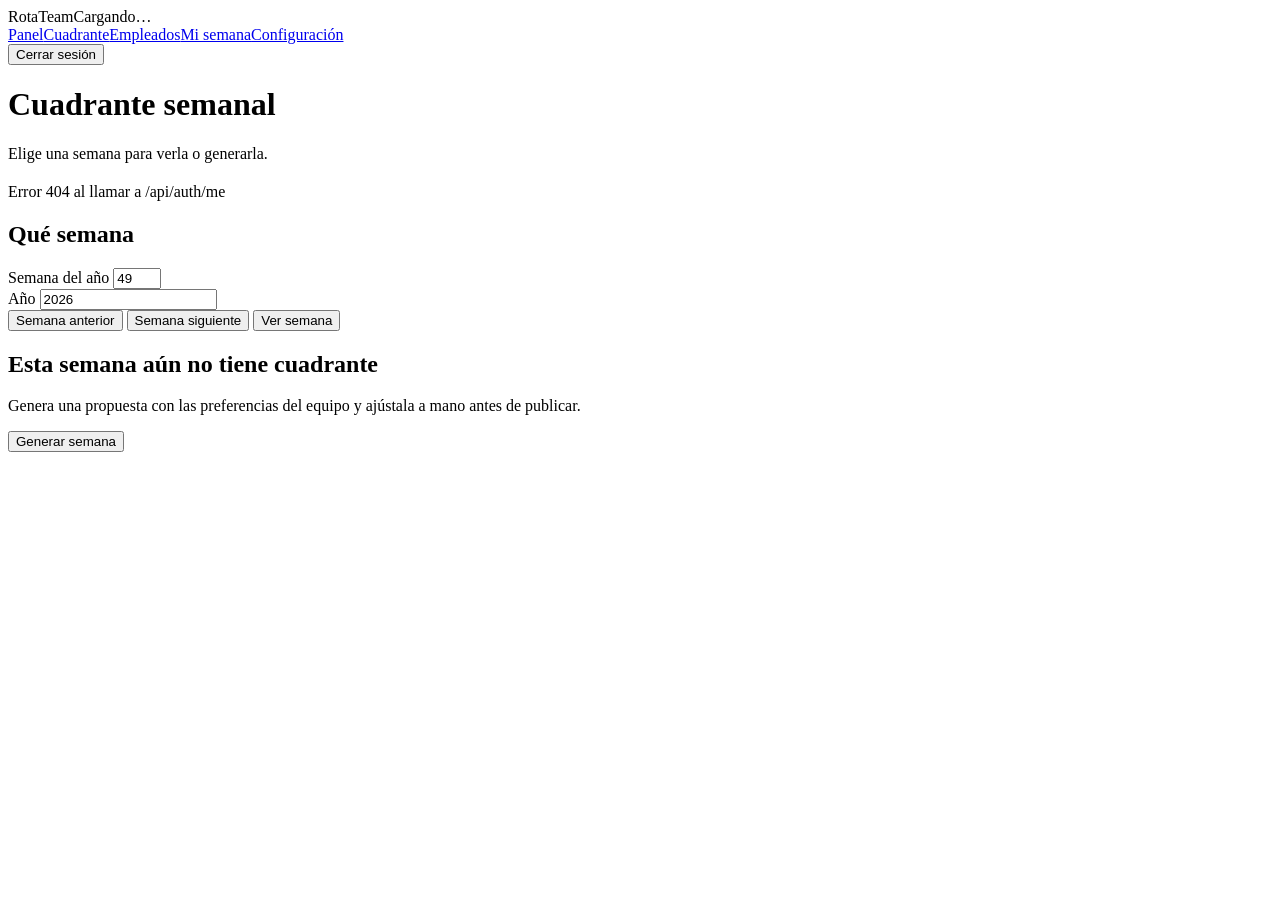
==== src/main/resources/static/index.html @ 95009848 "refactor(ui): rebuild the rota on the design system and drop the old sheets Last screen to migrate, " ====
<!DOCTYPE html>
<html lang="es">
<head>
    <meta charset="UTF-8">
    <meta name="viewport" content="width=device-width, initial-scale=1.0">
    <title>RotaTeam · Cuadrante</title>
    <link rel="preconnect" href="https://fonts.googleapis.com">
    <link rel="preconnect" href="https://fonts.gstatic.com" crossorigin>
    <link href="https://fonts.googleapis.com/css2?family=Inter:wght@300;400;500;600&display=swap" rel="stylesheet">
    <link rel="stylesheet" href="/css/design-system.css">
</head>
<body>
    <div class="topbar" id="shell-topbar"></div>

    <main class="page stack-6">
        <div class="row-between">
            <div class="stack-2">
                <h1>Cuadrante semanal</h1>
                <p class="text-lead" id="board-sub">Elige una semana para verla o generarla.</p>
            </div>
            <div class="row-actions no-print">
                <button type="button" class="btn btn--secondary" id="print-button" hidden>Imprimir</button>
                <button type="button" class="btn btn--primary" id="publish-button" hidden>Publicar</button>
            </div>
        </div>

        <!-- Cabecera que solo sale en el papel: en pantalla ya está en el h1 y en la barra. -->
        <div class="print-only stack-2">
            <h2 id="print-title"></h2>
            <p class="text-secondary" id="print-subtitle"></p>
        </div>

        <p id="status-message" class="notice" role="status" hidden></p>

        <section class="surface stack-4 no-print">
            <div class="row-between">
                <h2>Qué semana</h2>
                <span class="pill pill--off" id="status-badge" hidden>
                    <span class="mark mark--ring" id="status-mark"></span>
                    <span id="status-txt">Sin generar</span>
                </span>
            </div>

            <form id="week-form">
                <div class="field">
                    <label class="label" for="iso-week-input">Semana del año</label>
                    <input class="input" type="number" id="iso-week-input" min="1" max="53" required>
                </div>
                <div class="field">
                    <label class="label" for="iso-year-input">Año</label>
                    <input class="input" type="number" id="iso-year-input" min="2000" required>
                </div>
                <div class="row-actions" style="margin-top:var(--s-5)">
                    <button type="button" class="btn btn--secondary btn--sm" id="wk-prev">Semana anterior</button>
                    <button type="button" class="btn btn--secondary btn--sm" id="wk-next">Semana siguiente</button>
                    <button type="submit" class="btn btn--secondary btn--sm">Ver semana</button>
                </div>
            </form>
        </section>

        <!-- Los huecos sin cubrir van arriba del cuadrante, nunca escondidos en una fila. -->
        <section class="stack-3" id="coverage-section" hidden>
            <h2>Huecos sin cubrir</h2>
            <div class="stack-3" id="coverage-list"></div>
        </section>

        <div id="board-body" hidden>
            <section class="surface stack-4">
                <h2 class="sr-only">Turnos de la semana</h2>
                <div class="rota-wrap">
                    <table class="rota" id="schedule-table">
                        <thead><tr id="schedule-head-row"></tr></thead>
                        <tbody id="schedule-body"></tbody>
                    </table>
                </div>
                <p class="text-caption no-print" id="grid-hint">Pulsa una celda para cambiar el turno de esa persona ese día.</p>
            </section>

            <section class="surface stack-4 no-print" id="equity-section" style="margin-top:var(--s-6)" hidden>
                <div class="stack-2">
                    <h2>Reparto de turnos malos</h2>
                    <p class="text-secondary">Noches de viernes y sábado, domingos y festivos, contando también las tres semanas anteriores.</p>
                </div>
                <table class="table">
                    <thead>
                        <tr>
                            <th scope="col">Persona</th>
                            <th scope="col" class="right">Turnos malos esta semana</th>
                        </tr>
                    </thead>
                    <tbody id="equity-list"></tbody>
                </table>
            </section>
        </div>

        <section class="surface no-print" id="empty-state">
            <div class="empty">
                <h2>Esta semana aún no tiene cuadrante</h2>
                <p>Genera una propuesta con las preferencias del equipo y ajústala a mano antes de publicar.</p>
                <button type="button" class="btn btn--primary" id="empty-generate-button">Generar semana</button>
            </div>
        </section>
    </main>

    <script src="js/notice.js"></script>
    <script src="js/modal.js"></script>
    <script src="js/shell.js"></script>
    <script src="js/schedule.js"></script>
</body>
</html>
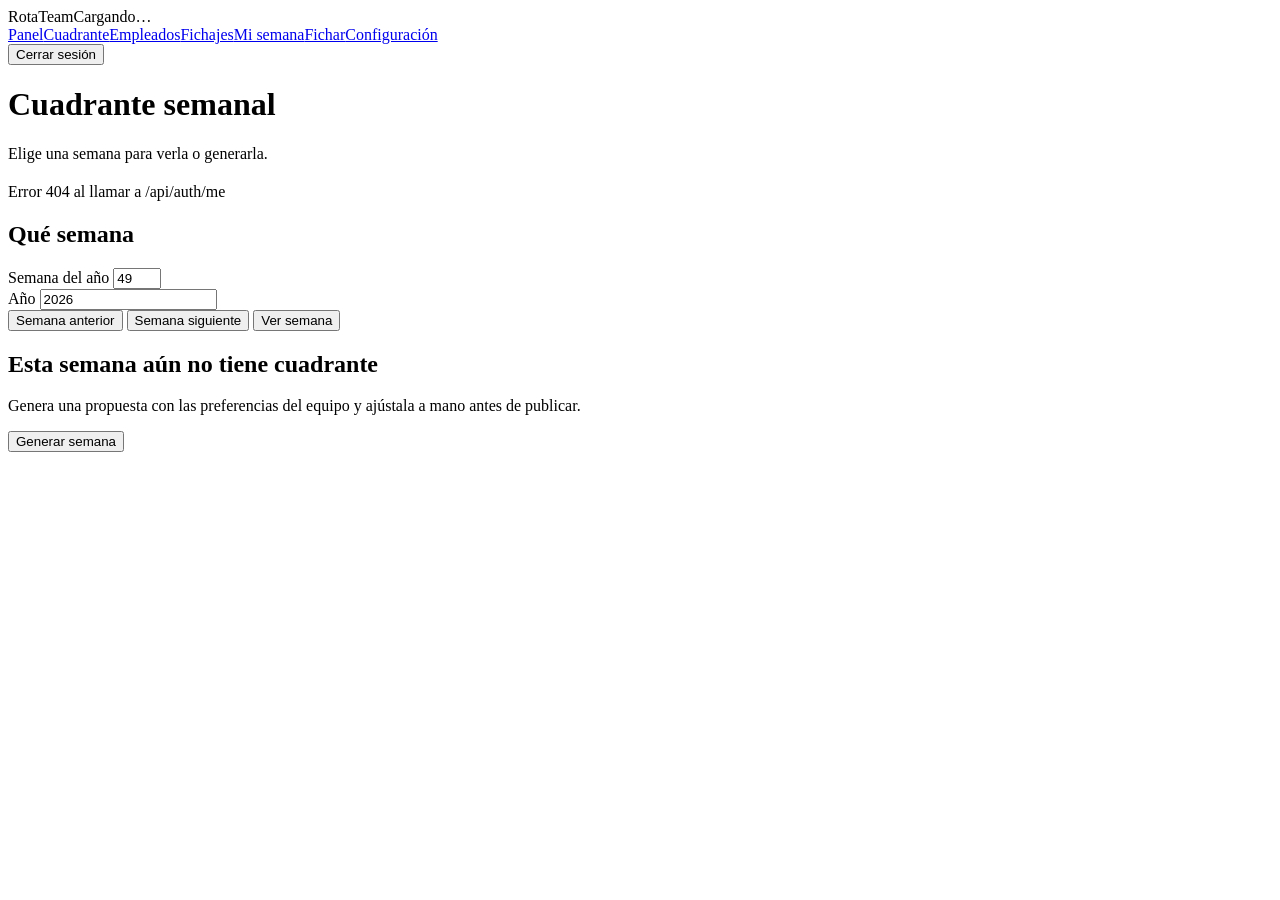
==== commit b6463b42: "feat(schedule): add the last-minute changes button on a published rota Publishing still locks editin" ====
--- a/src/main/resources/static/index.html
+++ b/src/main/resources/static/index.html
@@ -20,6 +20,7 @@
             </div>
             <div class="row-actions no-print">
                 <button type="button" class="btn btn--secondary" id="print-button" hidden>Imprimir</button>
+                <button type="button" class="btn btn--secondary" id="lastminute-button" hidden>Cambios de última hora</button>
                 <button type="button" class="btn btn--primary" id="publish-button" hidden>Publicar</button>
             </div>
         </div>
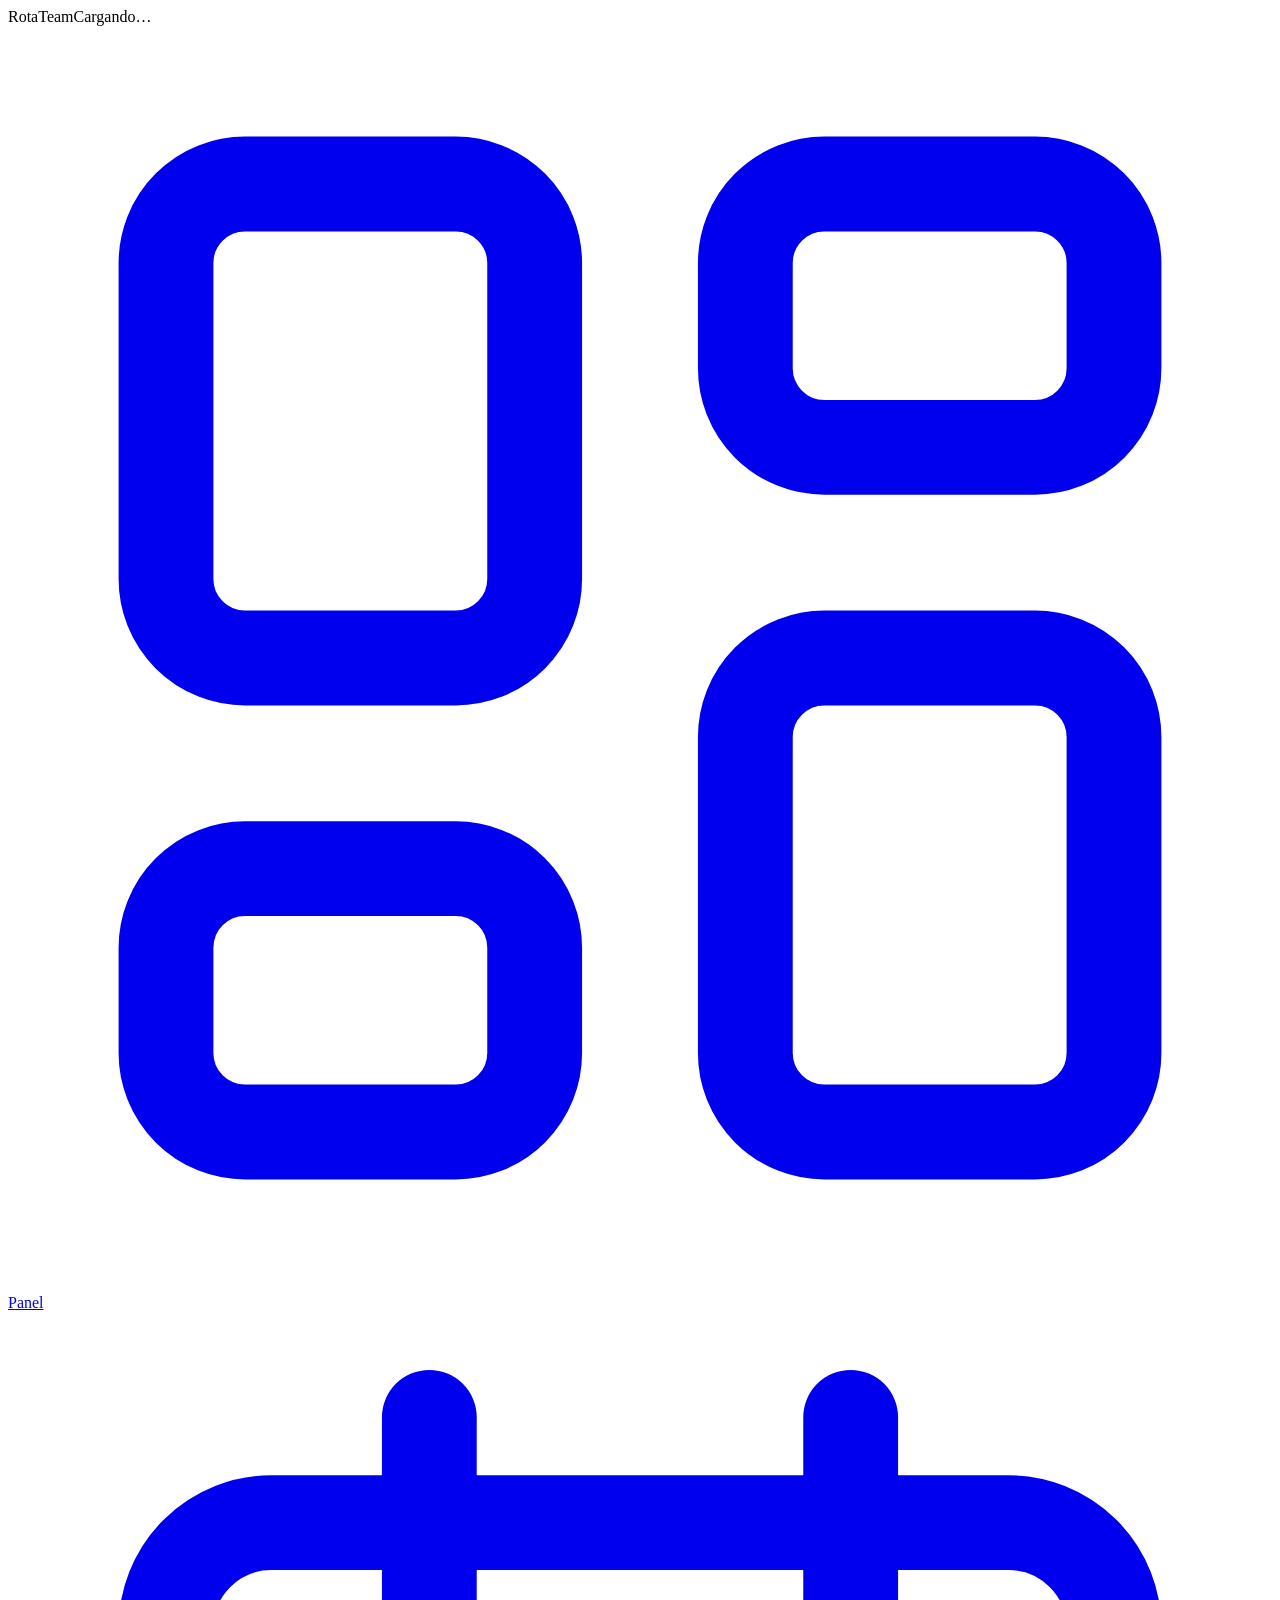
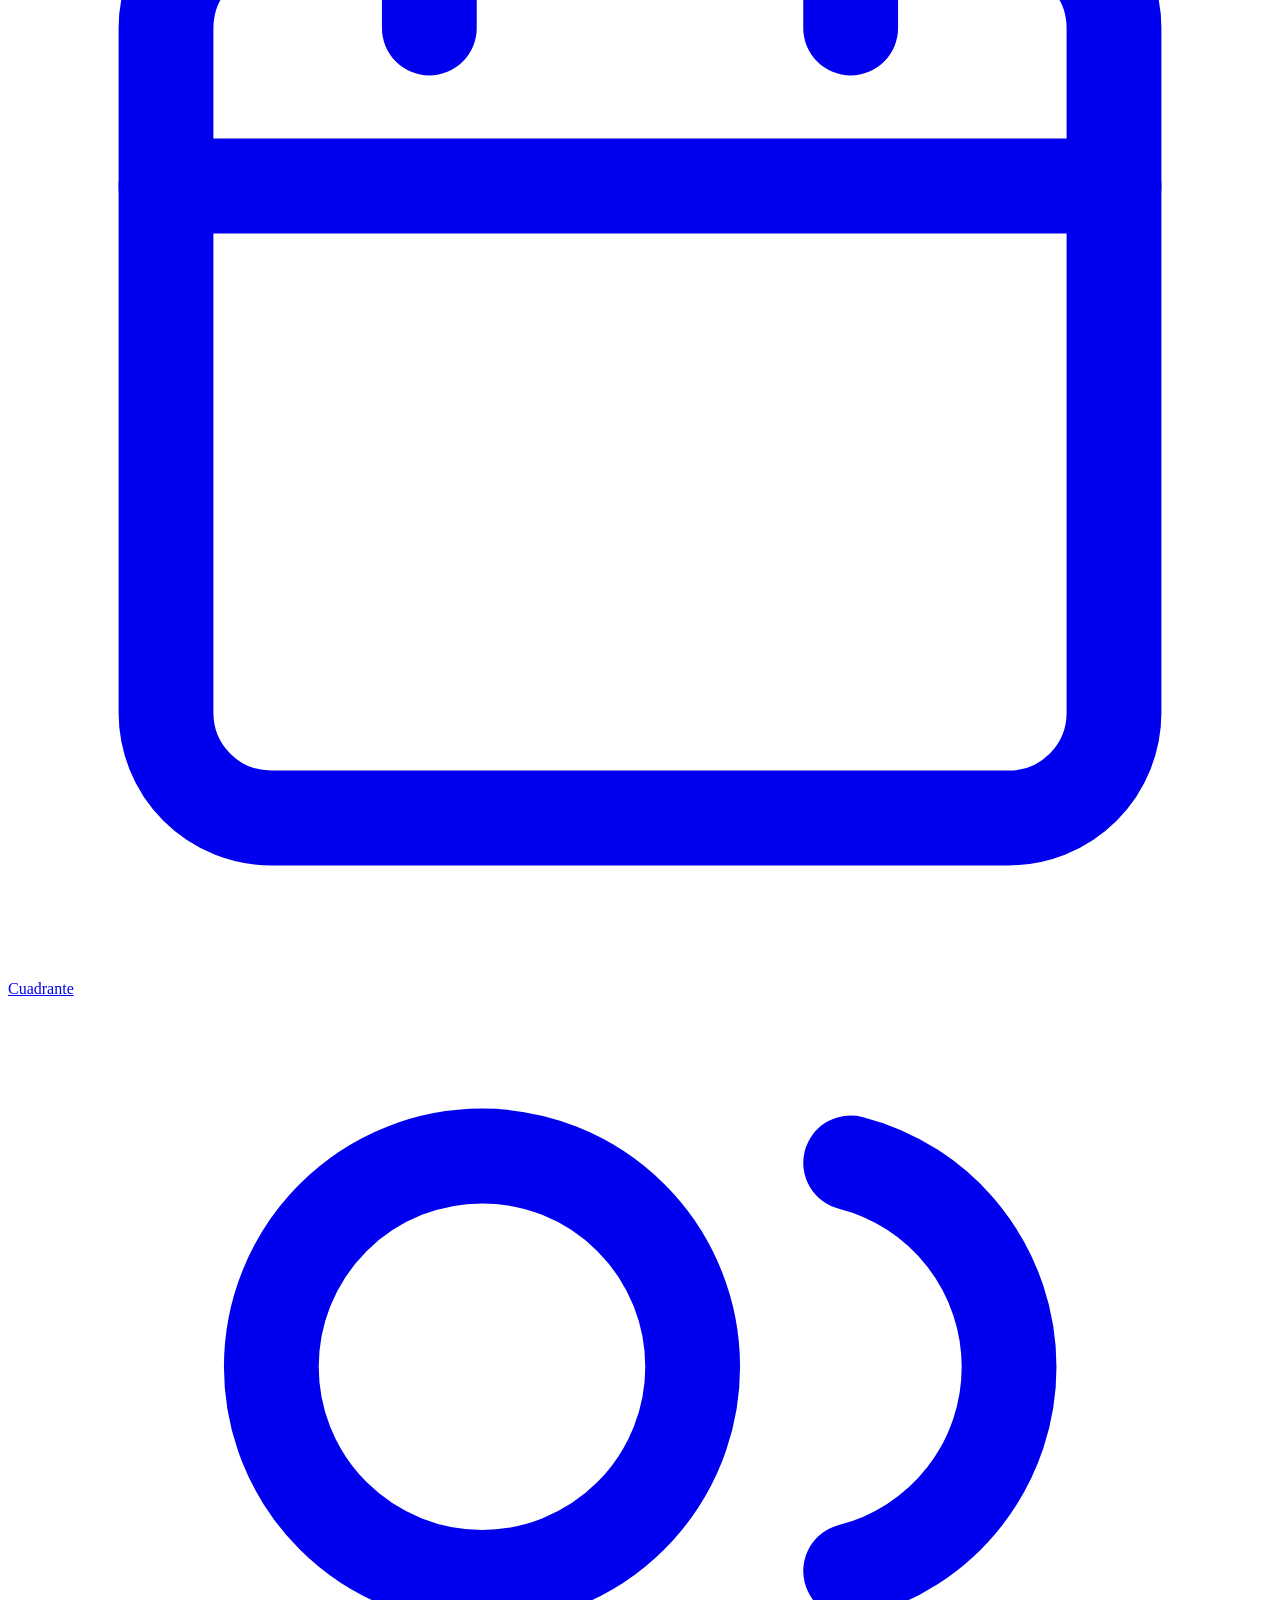
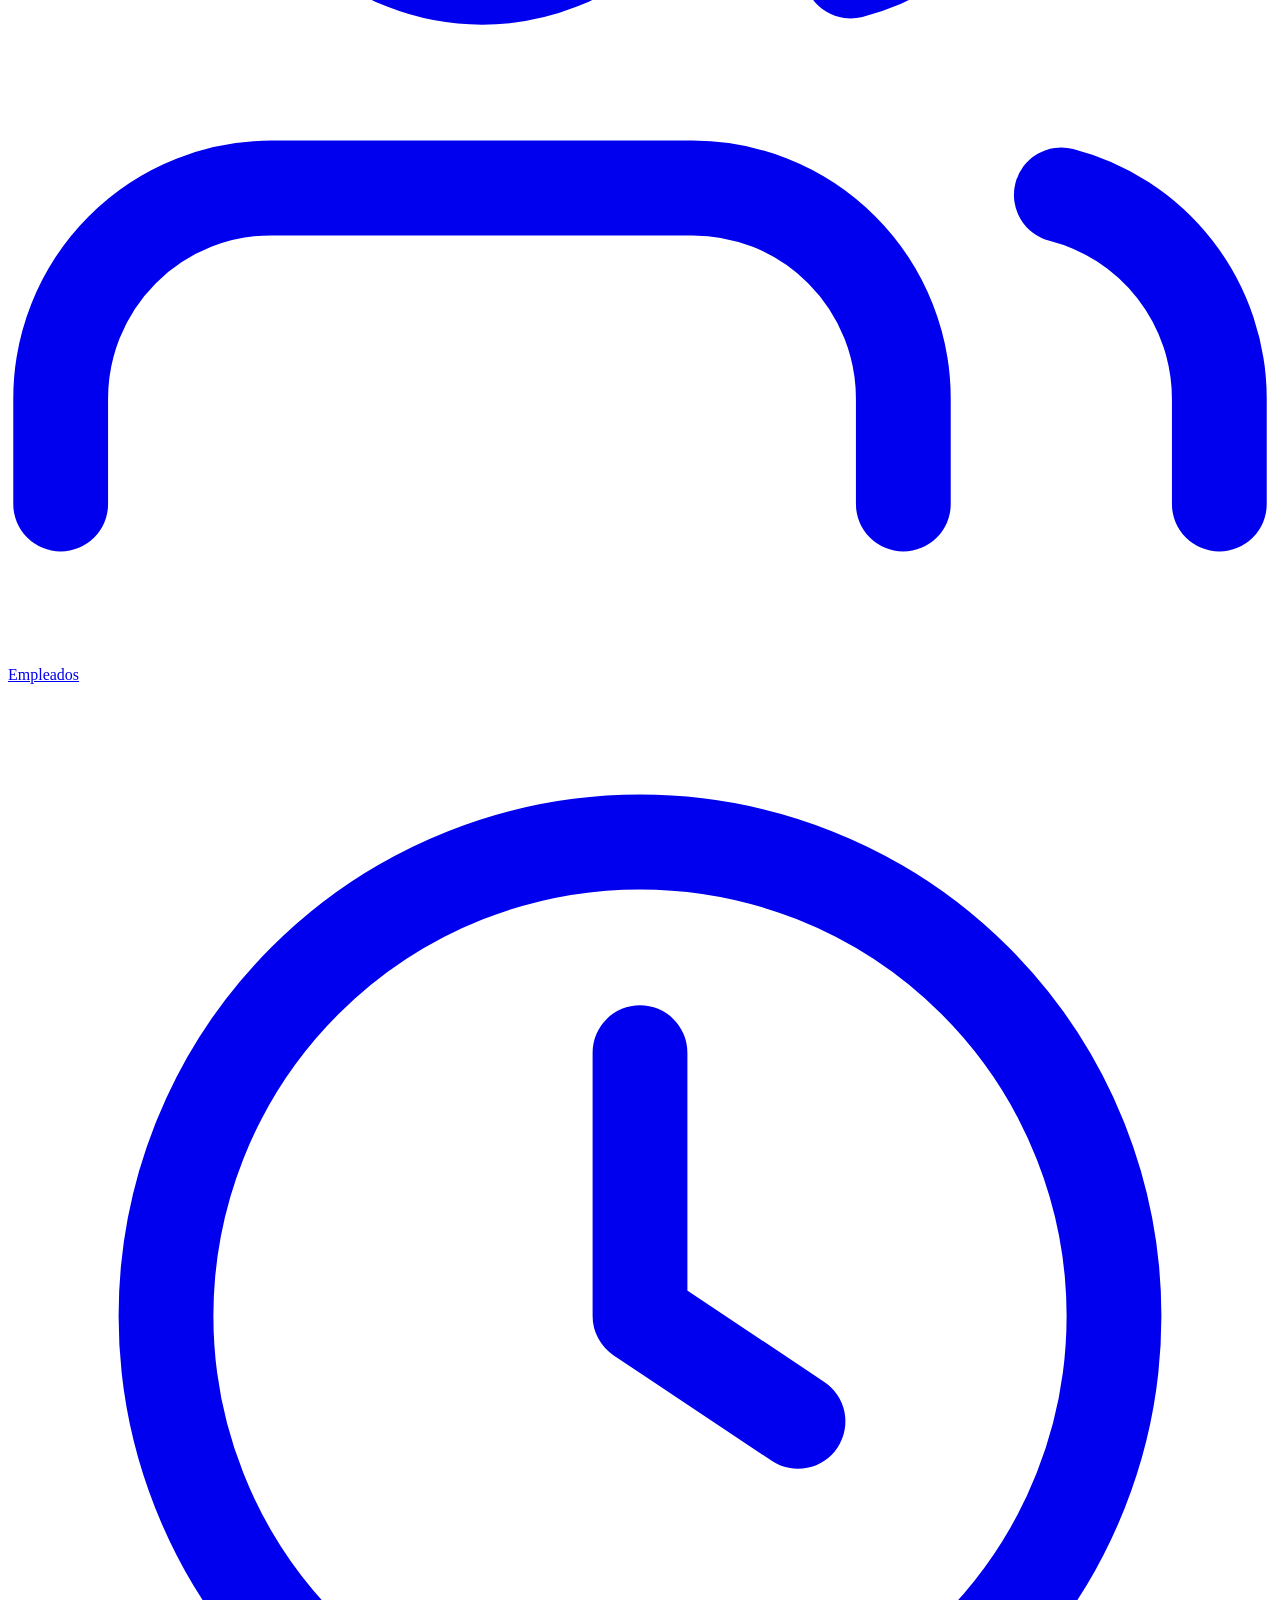
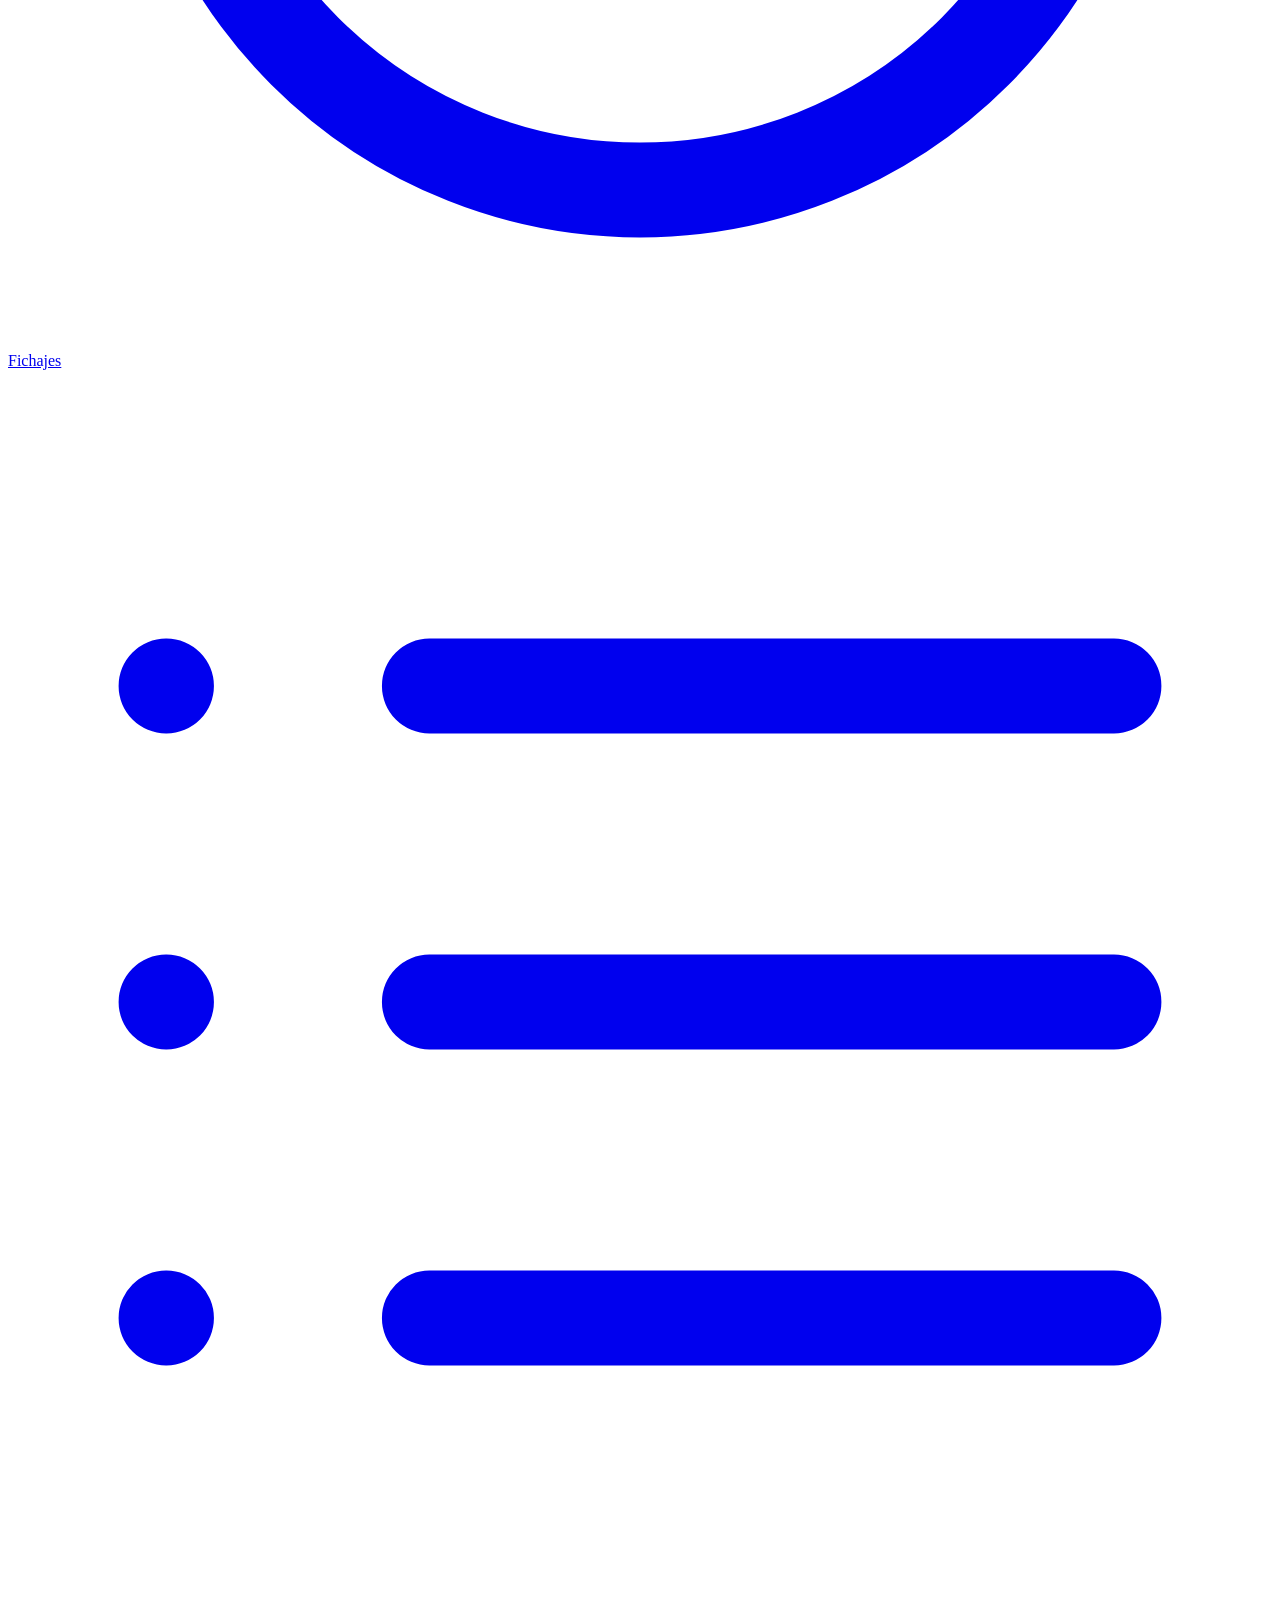
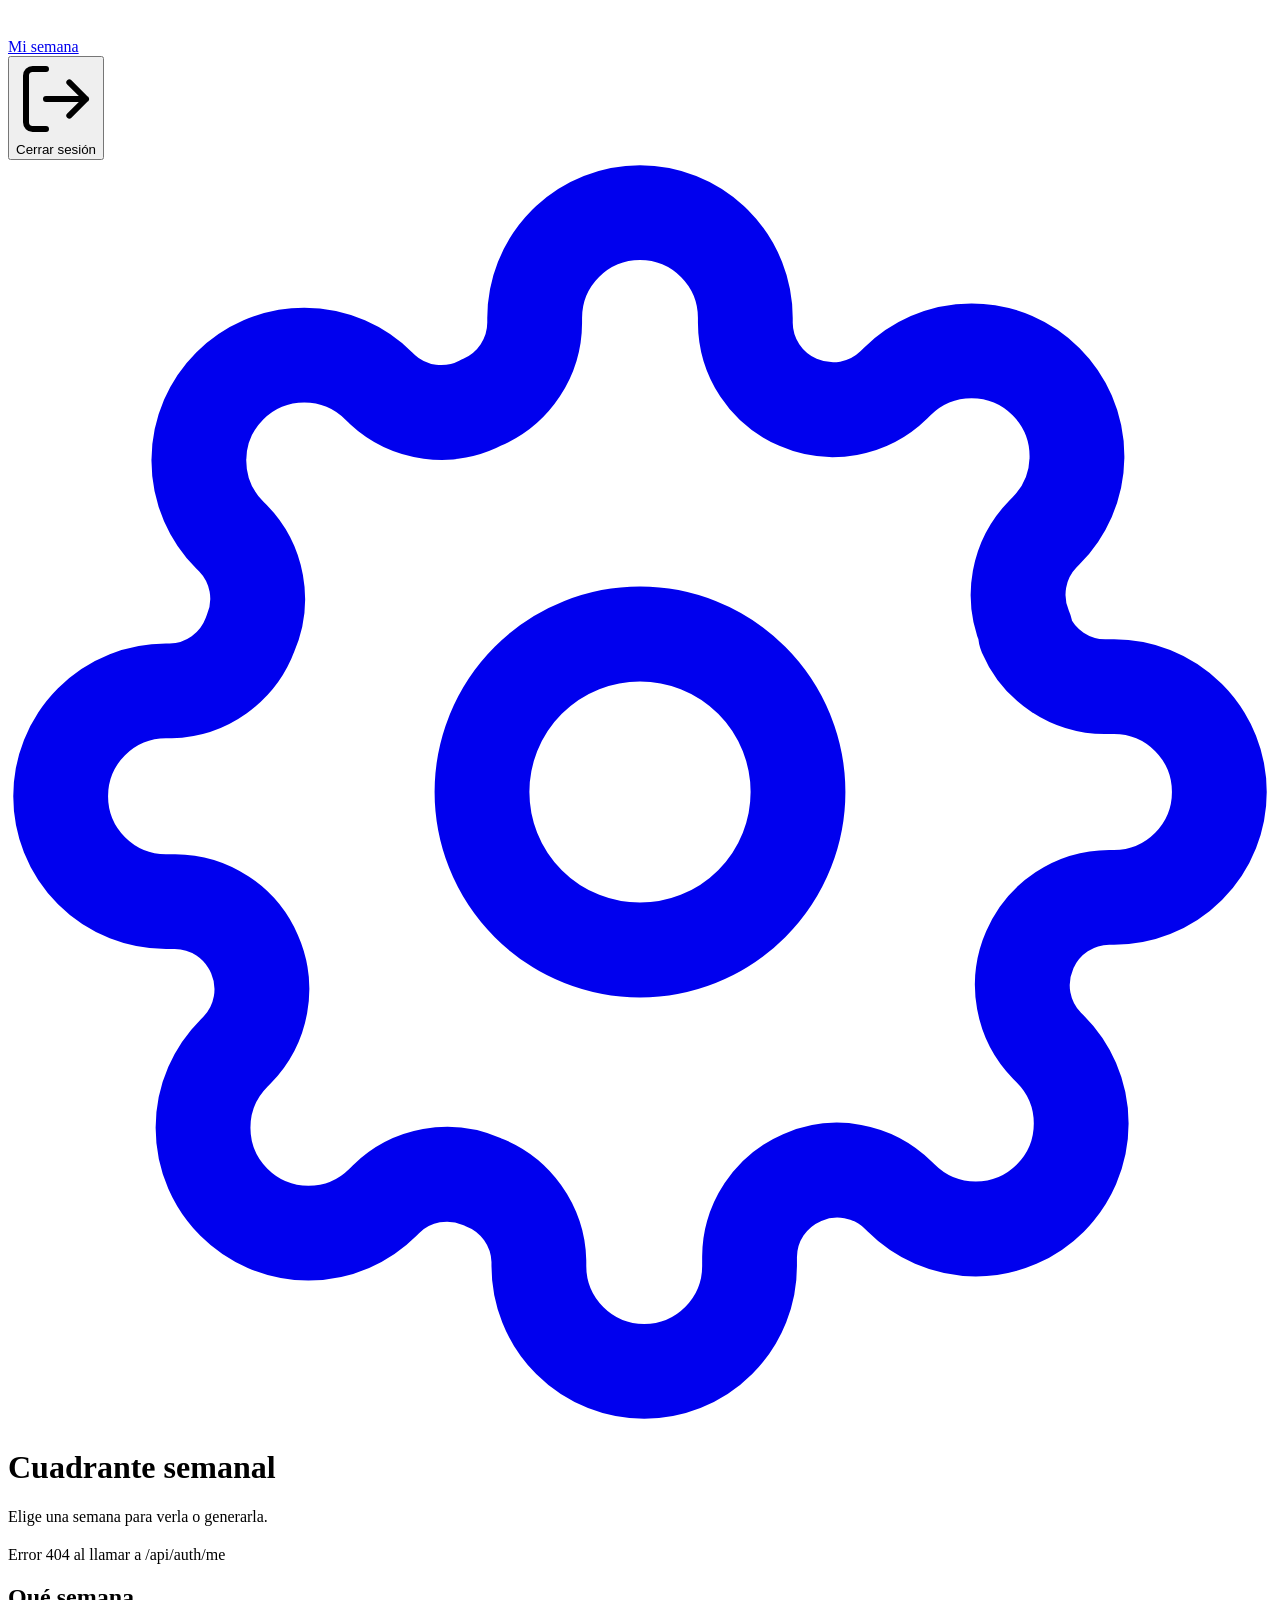
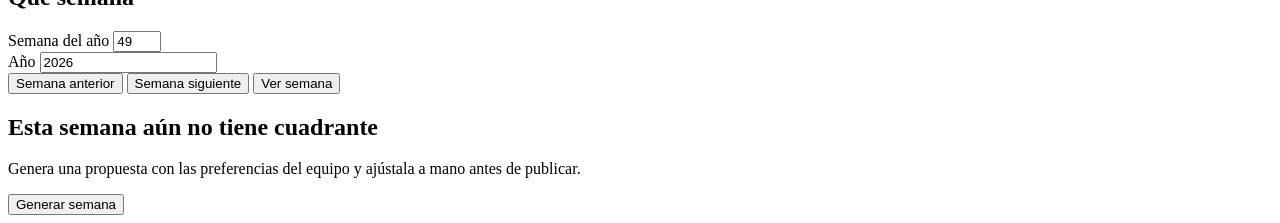
==== commit 872e1a10: "refactor(ui): move navigation to a sidebar and merge the two timeclock screens The bar goes back dow" ====
--- a/src/main/resources/static/index.html
+++ b/src/main/resources/static/index.html
@@ -10,7 +10,7 @@
     <link rel="stylesheet" href="/css/design-system.css">
 </head>
 <body>
-    <div class="topbar" id="shell-topbar"></div>
+    <div class="sidebar" id="shell-nav"></div>
 
     <main class="page stack-6">
         <div class="row-between">
@@ -20,6 +20,8 @@
             </div>
             <div class="row-actions no-print">
                 <button type="button" class="btn btn--secondary" id="print-button" hidden>Imprimir</button>
+                <button type="button" class="btn btn--secondary" id="notify-button" hidden>Avisar al equipo</button>
+                <button type="button" class="btn btn--secondary" id="whatsapp-button" hidden>Compartir en WhatsApp</button>
                 <button type="button" class="btn btn--secondary" id="lastminute-button" hidden>Cambios de última hora</button>
                 <button type="button" class="btn btn--primary" id="publish-button" hidden>Publicar</button>
             </div>
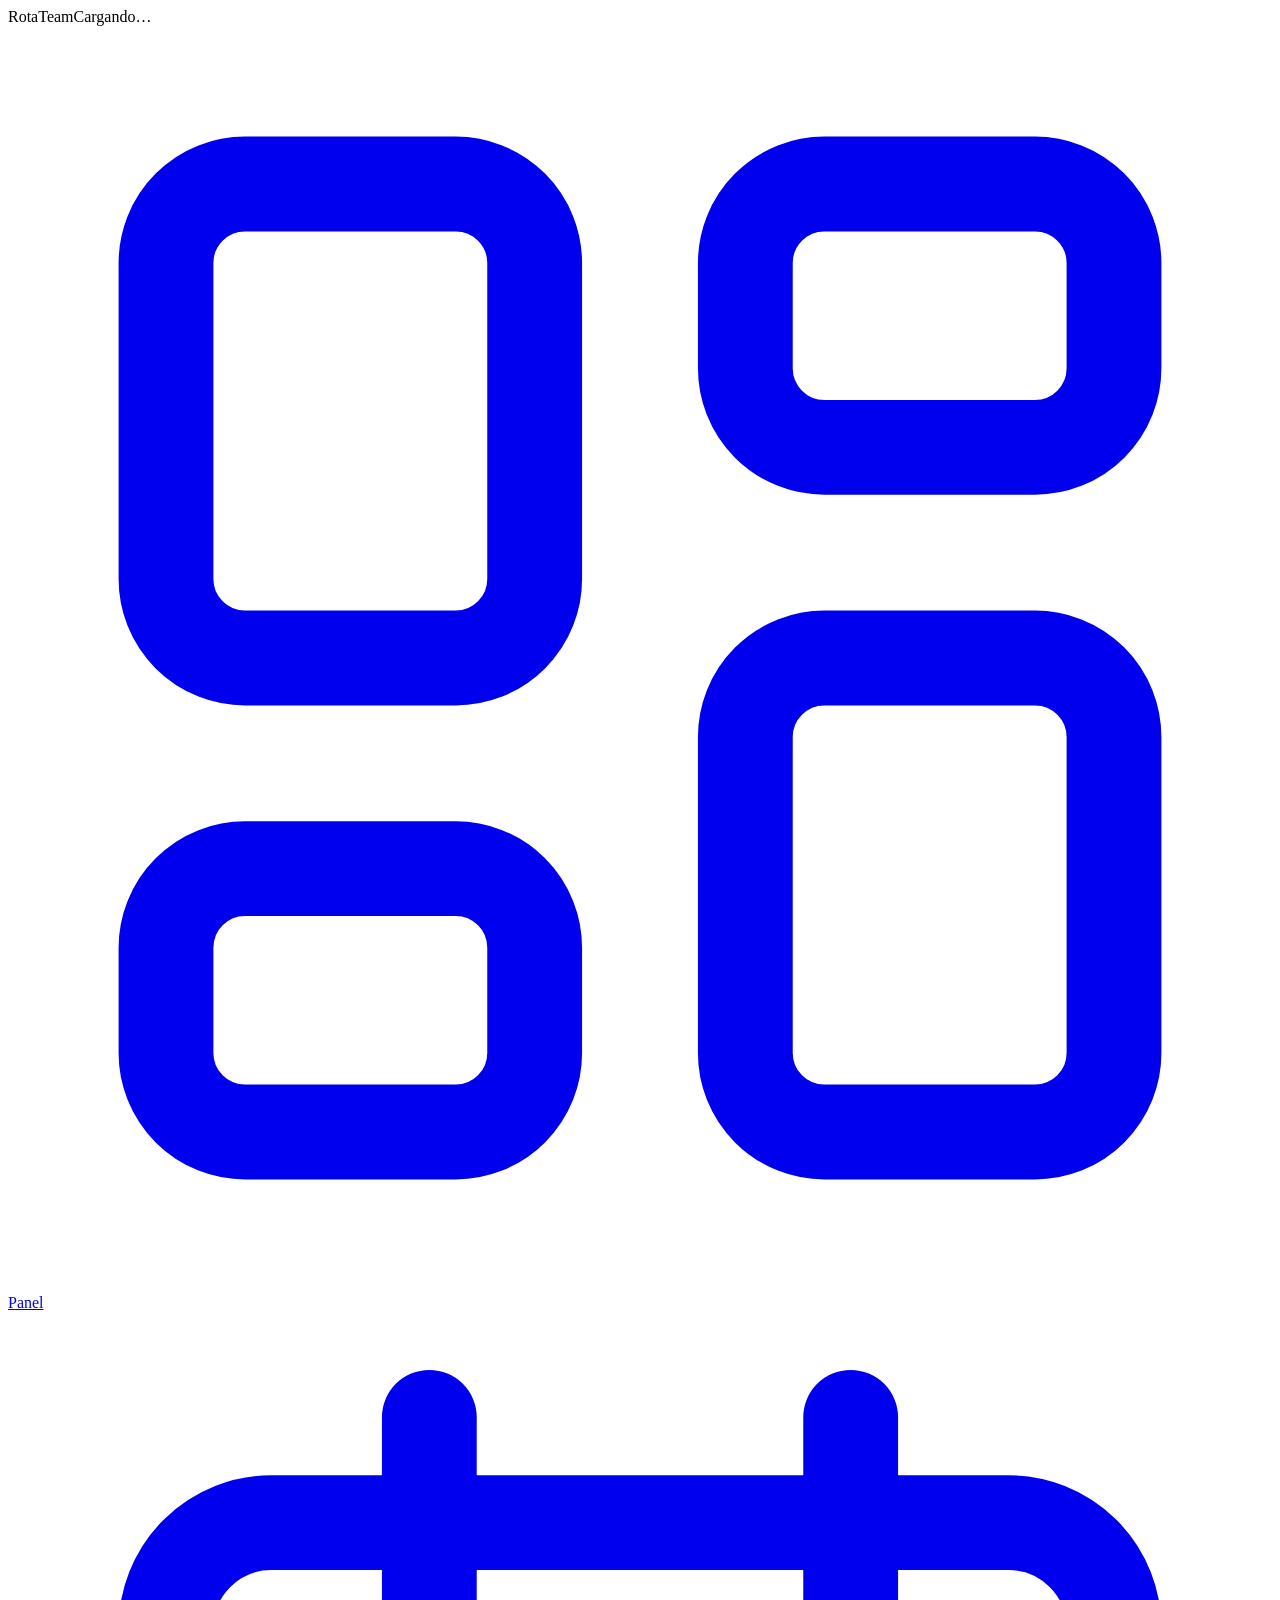
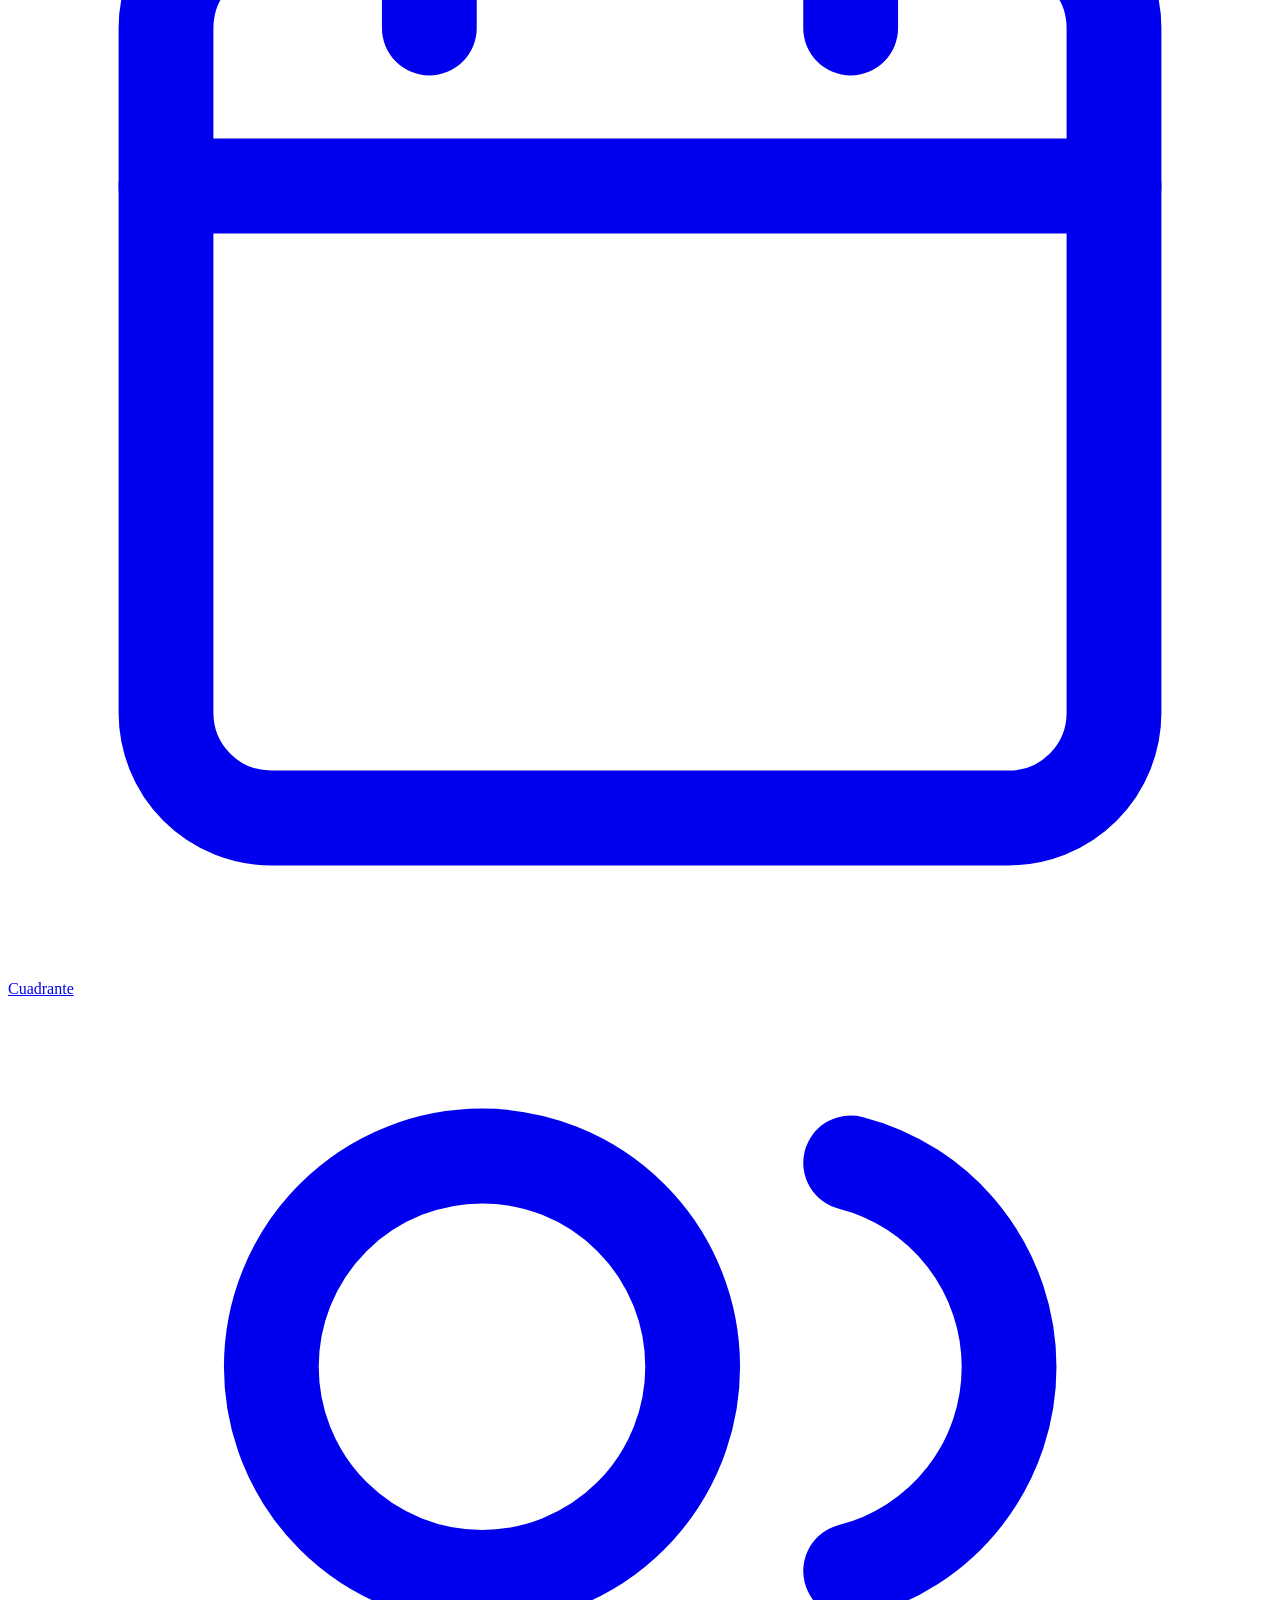
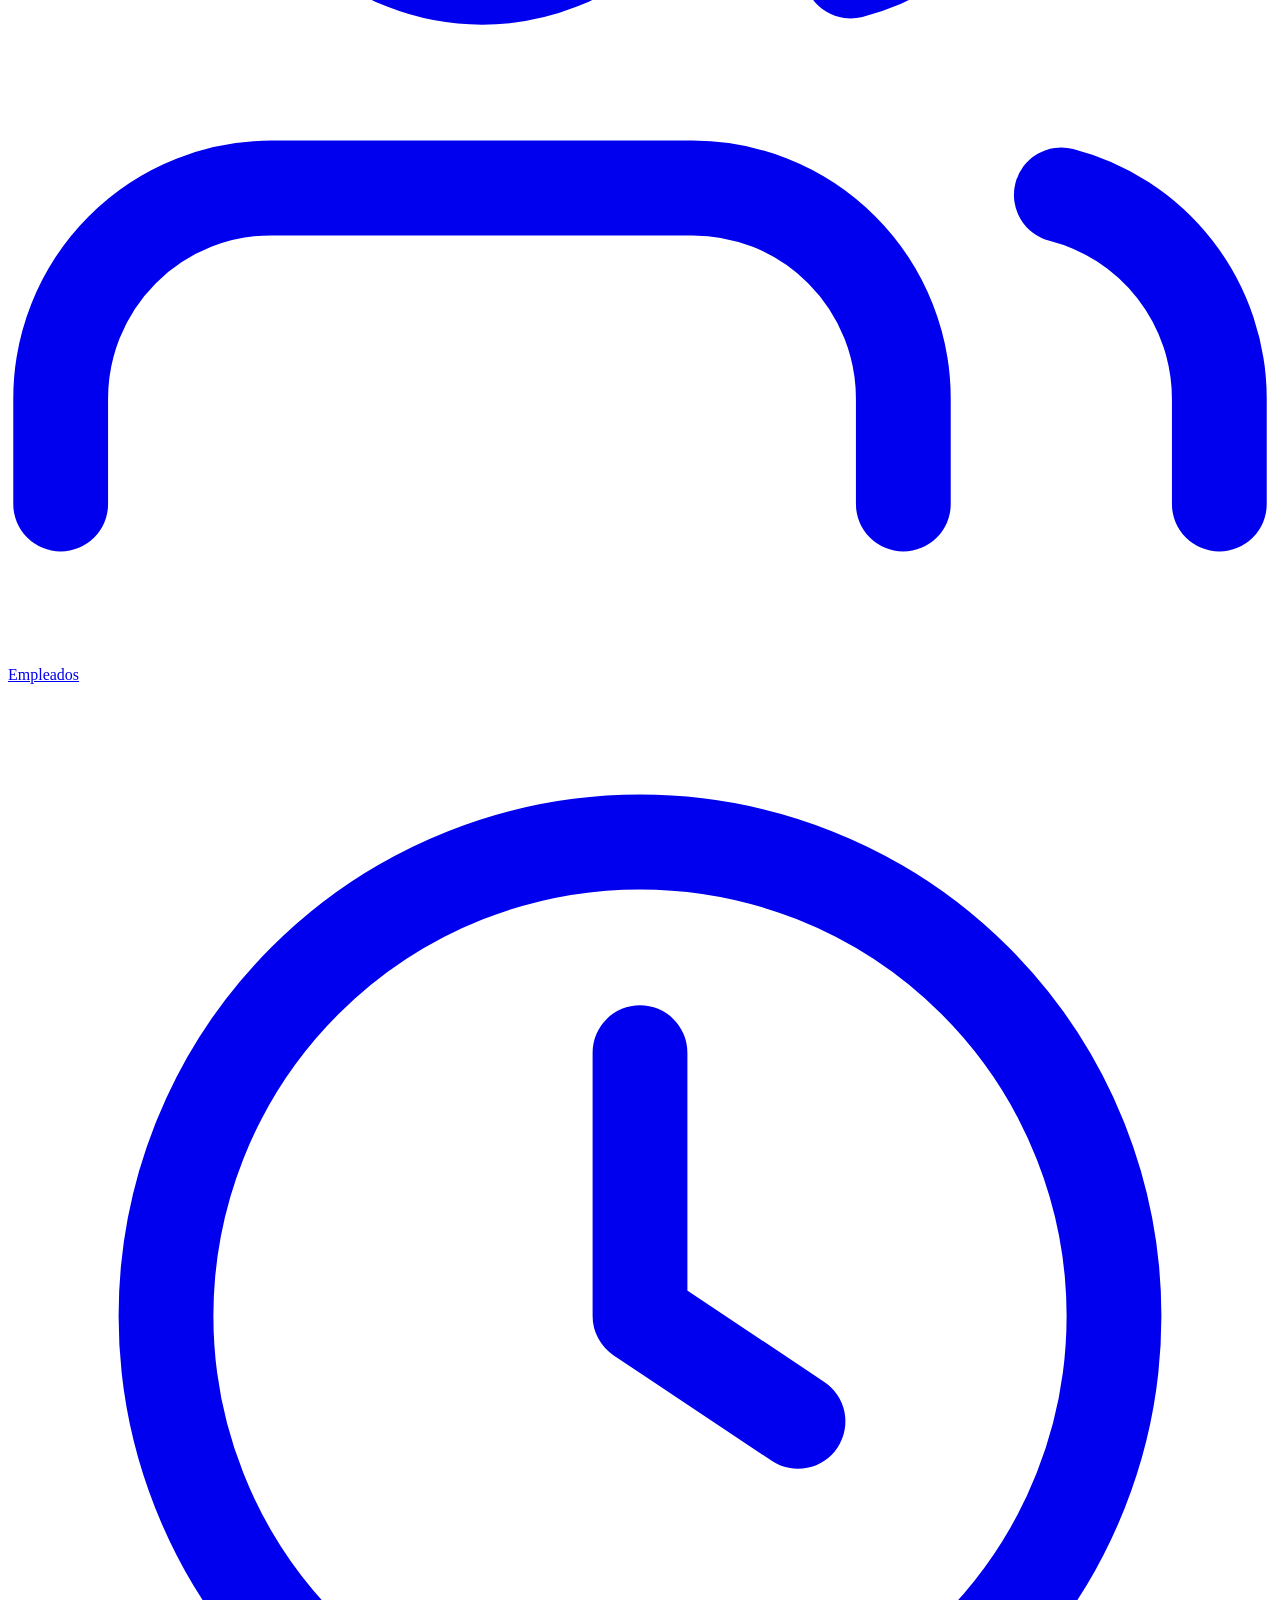
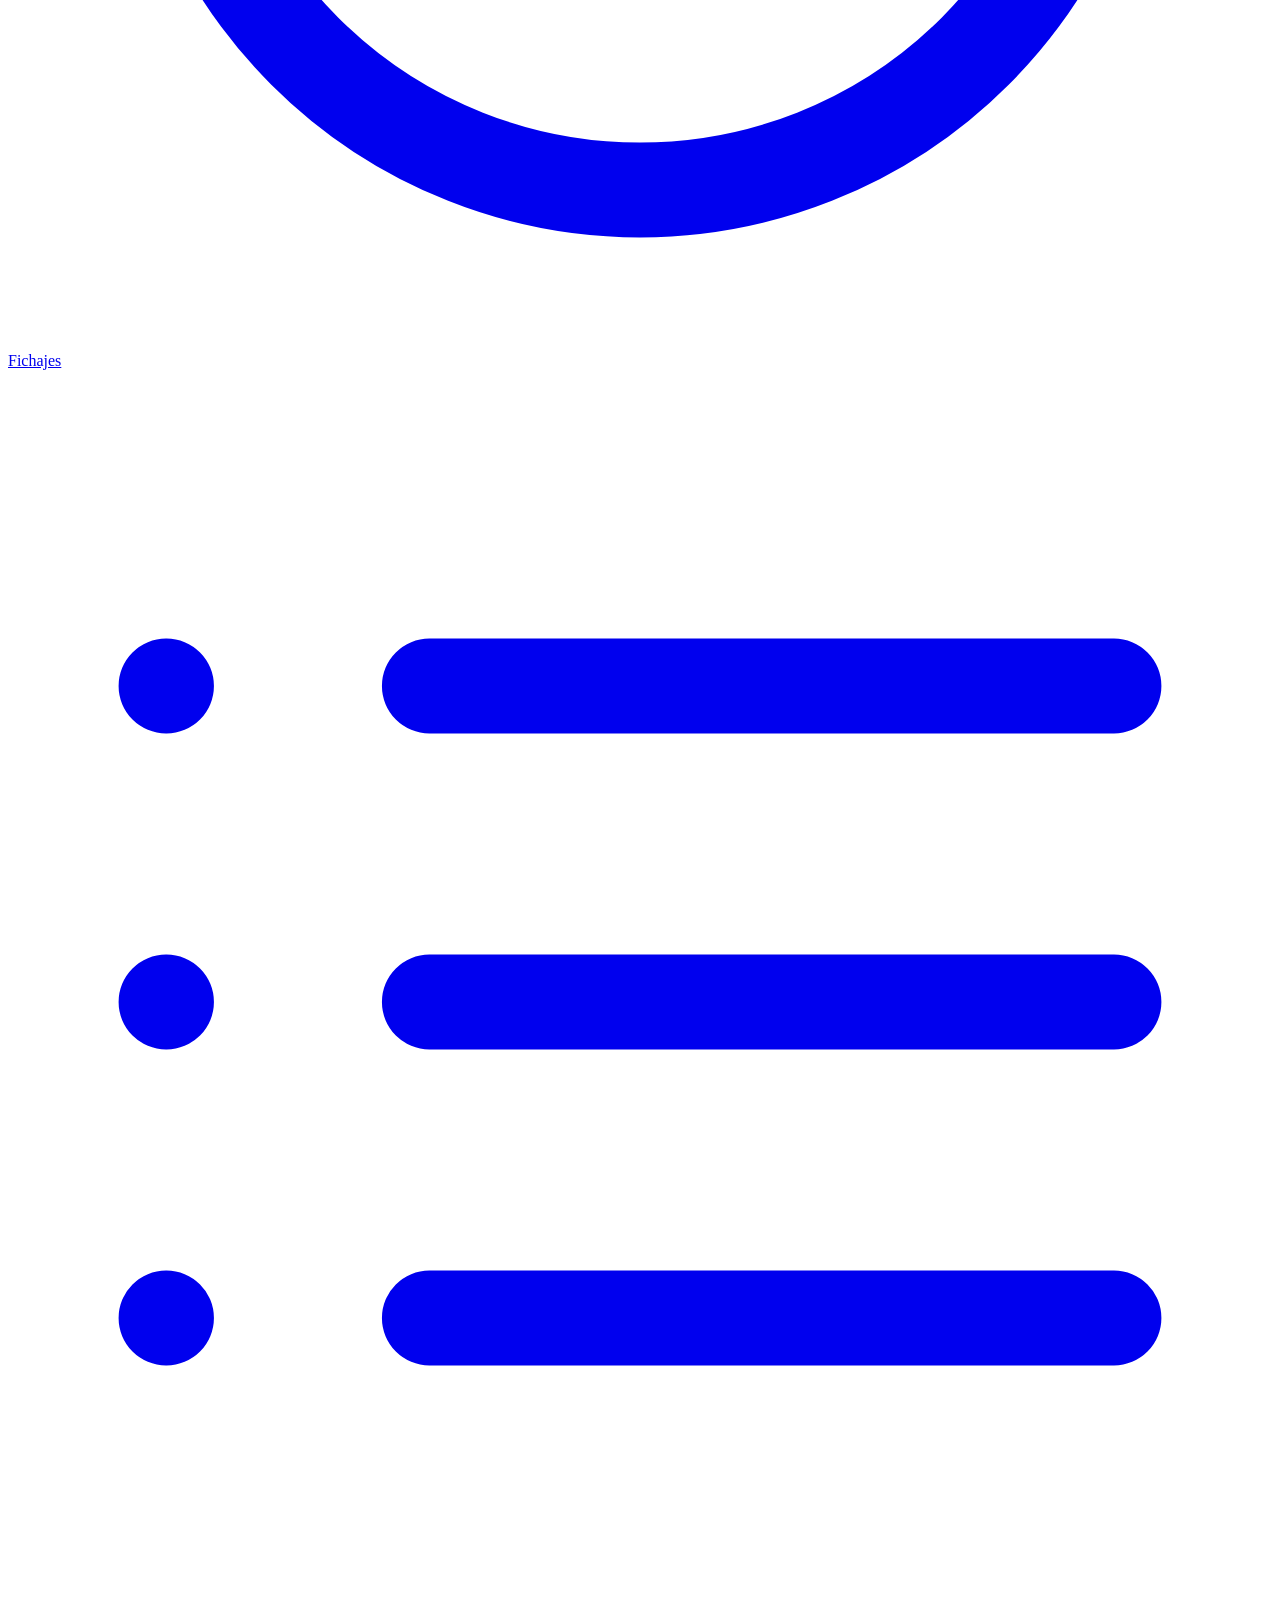
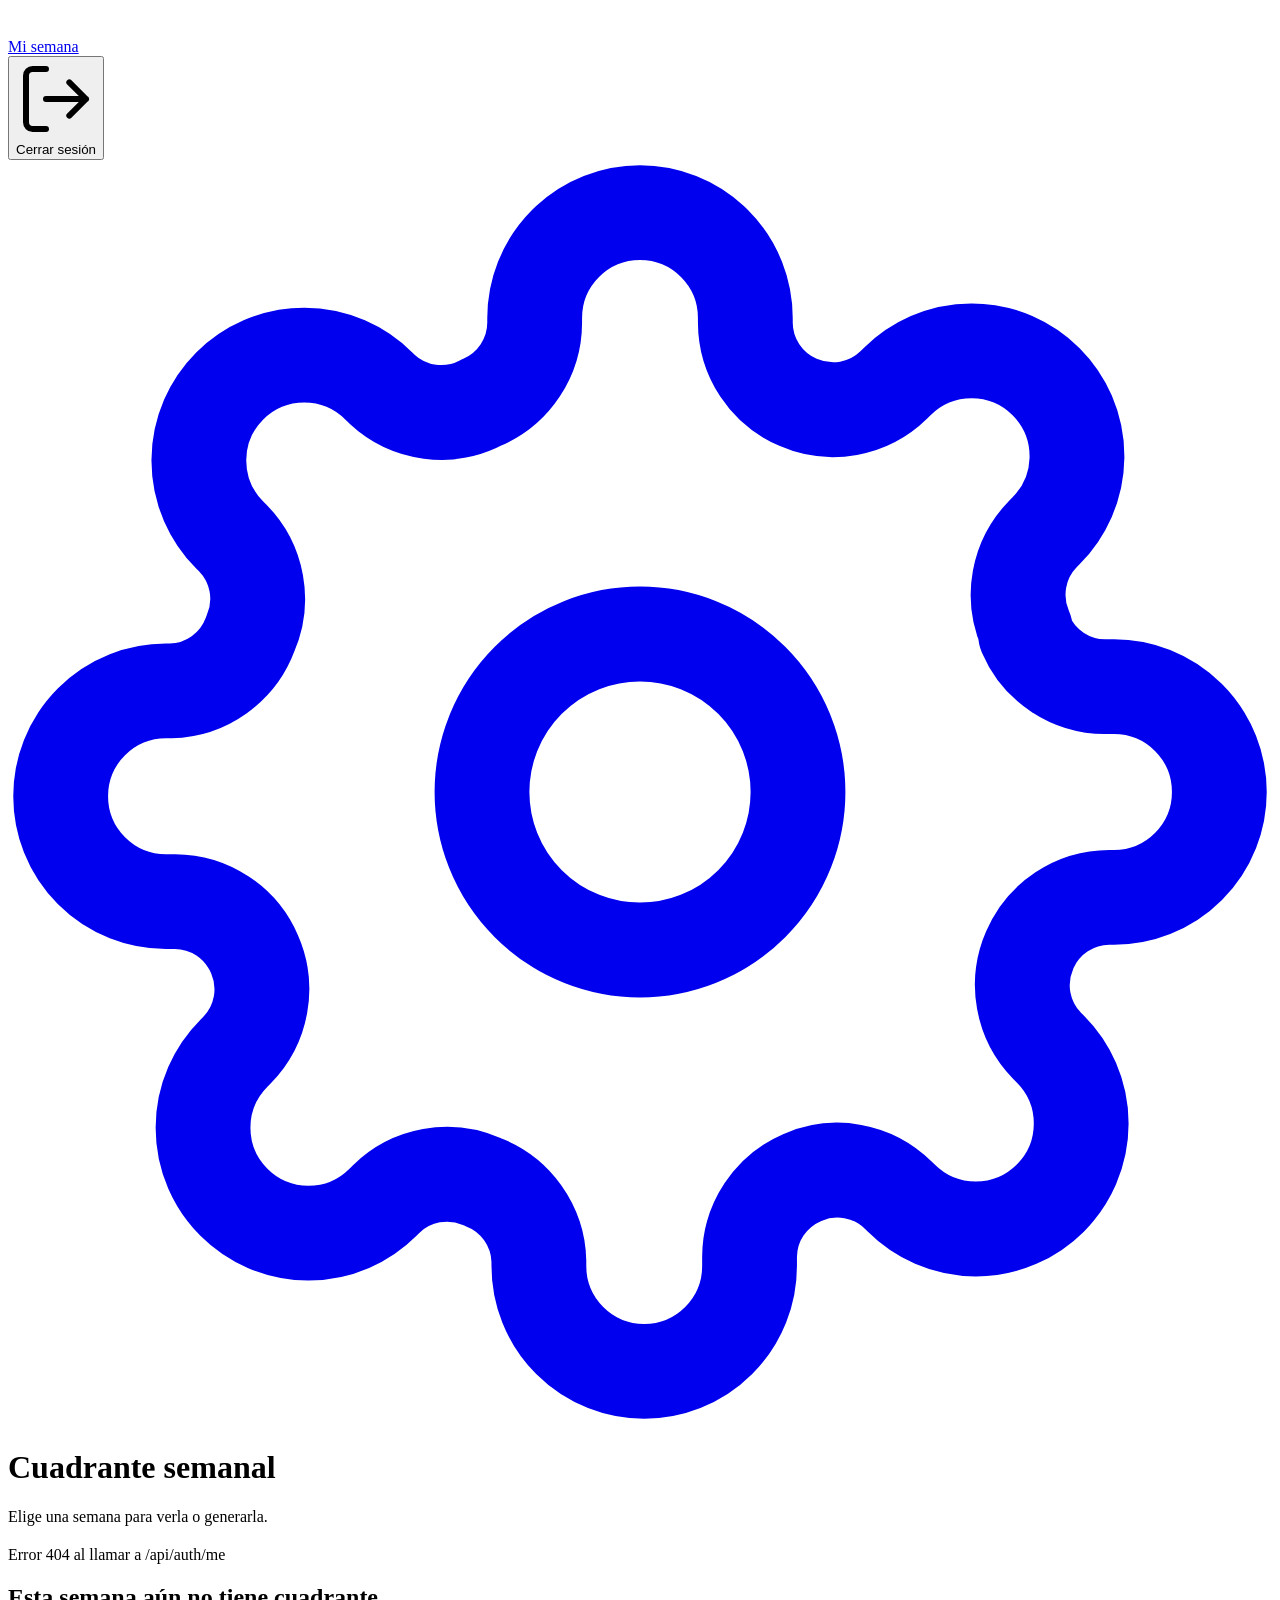
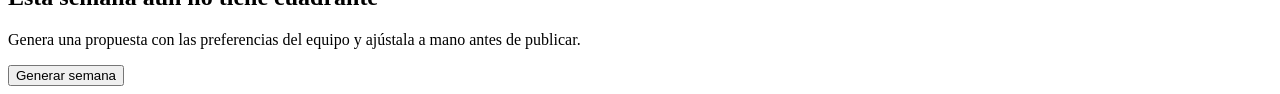
==== commit 3e77b3f4: "feat(schedule): colour the shifts, count people per band and take written requests Three changes to " ====
--- a/src/main/resources/static/index.html
+++ b/src/main/resources/static/index.html
@@ -35,51 +35,85 @@
 
         <p id="status-message" class="notice" role="status" hidden></p>
 
-        <section class="surface stack-4 no-print">
-            <div class="row-between">
-                <h2>Qué semana</h2>
-                <span class="pill pill--off" id="status-badge" hidden>
-                    <span class="mark mark--ring" id="status-mark"></span>
-                    <span id="status-txt">Sin generar</span>
-                </span>
-            </div>
-
-            <form id="week-form">
-                <div class="field">
-                    <label class="label" for="iso-week-input">Semana del año</label>
-                    <input class="input" type="number" id="iso-week-input" min="1" max="53" required>
-                </div>
-                <div class="field">
-                    <label class="label" for="iso-year-input">Año</label>
-                    <input class="input" type="number" id="iso-year-input" min="2000" required>
-                </div>
-                <div class="row-actions" style="margin-top:var(--s-5)">
-                    <button type="button" class="btn btn--secondary btn--sm" id="wk-prev">Semana anterior</button>
-                    <button type="button" class="btn btn--secondary btn--sm" id="wk-next">Semana siguiente</button>
-                    <button type="submit" class="btn btn--secondary btn--sm">Ver semana</button>
-                </div>
-            </form>
-        </section>
-
         <!-- Los huecos sin cubrir van arriba del cuadrante, nunca escondidos en una fila. -->
         <section class="stack-3" id="coverage-section" hidden>
             <h2>Huecos sin cubrir</h2>
             <div class="stack-3" id="coverage-list"></div>
         </section>
 
-        <div id="board-body" hidden>
-            <section class="surface stack-4">
-                <h2 class="sr-only">Turnos de la semana</h2>
+        <!-- El cuadrante primero: es a lo que se viene a esta pantalla. Los mandos, debajo. -->
+        <div id="board-body" hidden class="stack-6">
+            <div class="board-split">
+                <section class="surface stack-4">
+                    <h2 class="sr-only">Turnos de la semana</h2>
+                    <div class="rota-wrap">
+                        <table class="rota" id="schedule-table">
+                            <thead><tr id="schedule-head-row"></tr></thead>
+                            <tbody id="schedule-body"></tbody>
+                        </table>
+                    </div>
+                    <p class="text-caption no-print" id="grid-hint">Pulsa una celda para cambiar el turno de esa persona ese día.</p>
+                </section>
+
+                <!-- Peticiones sueltas, al lado del cuadrante: se escriben y se aplican al momento. -->
+                <section class="surface stack-4 no-print" id="requests-section">
+                    <div class="stack-2">
+                        <h2>Peticiones</h2>
+                        <p class="text-secondary">Una por línea, con el formato <b>Nombre: turno día</b>.</p>
+                    </div>
+                    <div class="field">
+                        <label class="label sr-only" for="requests-input">Peticiones</label>
+                        <textarea class="textarea" id="requests-input" rows="5" placeholder="Ana: tarde jueves&#10;Javier: libre sábado"></textarea>
+                        <p class="hint" id="requests-hint"></p>
+                    </div>
+                    <div id="requests-preview" class="stack-2"></div>
+                    <div class="row-actions">
+                        <button type="button" class="btn btn--secondary btn--sm" id="requests-check">Comprobar</button>
+                        <button type="button" class="btn btn--primary btn--sm" id="requests-apply" disabled>Aplicar</button>
+                    </div>
+                </section>
+            </div>
+
+            <section class="surface stack-4 no-print" id="coverage-summary-section">
+                <div class="stack-2">
+                    <h2>Gente por franja</h2>
+                    <p class="text-secondary">Cuántas personas hay cada día en cada tramo del horario.</p>
+                </div>
                 <div class="rota-wrap">
-                    <table class="rota" id="schedule-table">
-                        <thead><tr id="schedule-head-row"></tr></thead>
-                        <tbody id="schedule-body"></tbody>
+                    <table class="rota" id="band-table">
+                        <thead><tr id="band-head-row"></tr></thead>
+                        <tbody id="band-body"></tbody>
                     </table>
                 </div>
-                <p class="text-caption no-print" id="grid-hint">Pulsa una celda para cambiar el turno de esa persona ese día.</p>
             </section>
 
-            <section class="surface stack-4 no-print" id="equity-section" style="margin-top:var(--s-6)" hidden>
+            <section class="surface stack-4 no-print">
+                <div class="row-between">
+                    <h2>Qué semana</h2>
+                    <span class="pill pill--off" id="status-badge" hidden>
+                        <span class="mark mark--ring" id="status-mark"></span>
+                        <span id="status-txt">Sin generar</span>
+                    </span>
+                </div>
+
+                <form id="week-form">
+                    <div class="field">
+                        <label class="label" for="iso-week-input">Semana del año</label>
+                        <input class="input" type="number" id="iso-week-input" min="1" max="53" required>
+                    </div>
+                    <div class="field">
+                        <label class="label" for="iso-year-input">Año</label>
+                        <input class="input" type="number" id="iso-year-input" min="2000" required>
+                    </div>
+                    <div class="row-actions" style="margin-top:var(--s-5)">
+                        <button type="button" class="btn btn--secondary btn--sm" id="wk-prev">Semana anterior</button>
+                        <button type="button" class="btn btn--secondary btn--sm" id="wk-next">Semana siguiente</button>
+                        <button type="submit" class="btn btn--secondary btn--sm">Ver semana</button>
+                    </div>
+                </form>
+            </section>
+
+            <section class="surface stack-4 no-print" id="equity-section" hidden>
                 <div class="stack-2">
                     <h2>Reparto de turnos malos</h2>
                     <p class="text-secondary">Noches de viernes y sábado, domingos y festivos, contando también las tres semanas anteriores.</p>
@@ -96,6 +130,24 @@
             </section>
         </div>
 
+        <!-- Con el cuadrante sin generar, los mandos de semana viven en el estado vacío. -->
+        <section class="surface stack-4 no-print" id="empty-week-picker" hidden>
+            <h2>Qué semana</h2>
+            <form id="empty-week-form">
+                <div class="field">
+                    <label class="label" for="empty-week-input">Semana del año</label>
+                    <input class="input" type="number" id="empty-week-input" min="1" max="53" required>
+                </div>
+                <div class="field">
+                    <label class="label" for="empty-year-input">Año</label>
+                    <input class="input" type="number" id="empty-year-input" min="2000" required>
+                </div>
+                <div class="row-actions" style="margin-top:var(--s-5)">
+                    <button type="submit" class="btn btn--secondary btn--sm">Ver semana</button>
+                </div>
+            </form>
+        </section>
+
         <section class="surface no-print" id="empty-state">
             <div class="empty">
                 <h2>Esta semana aún no tiene cuadrante</h2>
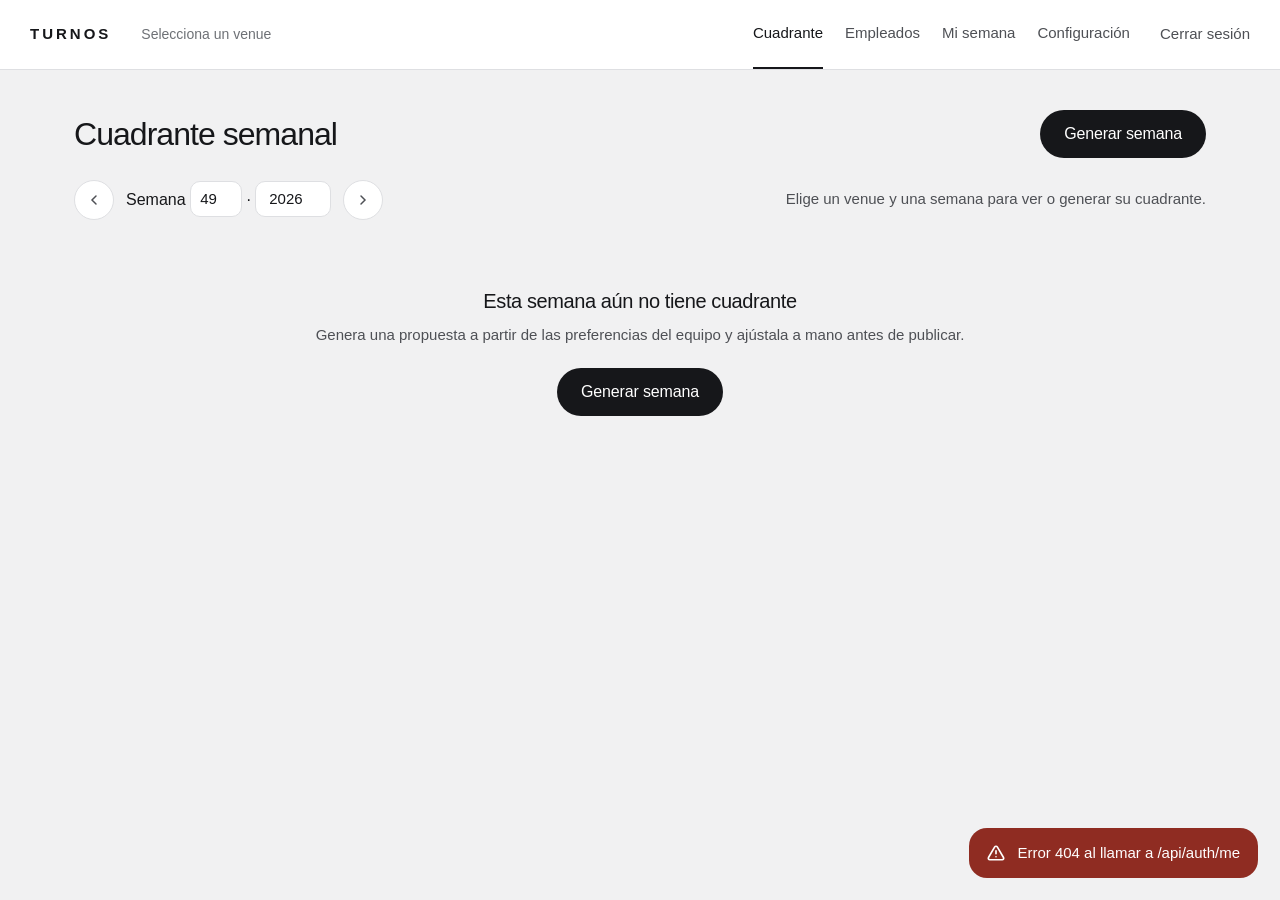
==== commit c21a98ec: "Aplicado nuevo estilo de disenio a todo el proyecto" ====
--- a/src/main/resources/static/index.html
+++ b/src/main/resources/static/index.html
@@ -3,162 +3,85 @@
 <head>
     <meta charset="UTF-8">
     <meta name="viewport" content="width=device-width, initial-scale=1.0">
-    <title>RotaTeam · Cuadrante</title>
+    <title>Turnos · Cuadrante</title>
     <link rel="preconnect" href="https://fonts.googleapis.com">
     <link rel="preconnect" href="https://fonts.gstatic.com" crossorigin>
     <link href="https://fonts.googleapis.com/css2?family=Inter:wght@300;400;500;600&display=swap" rel="stylesheet">
-    <link rel="stylesheet" href="/css/design-system.css">
+    <link rel="stylesheet" href="css/design-system.css">
 </head>
 <body>
-    <div class="sidebar" id="shell-nav"></div>
+    <header id="shell-topbar"></header>
 
-    <main class="page stack-6">
+    <main class="page">
         <div class="row-between">
-            <div class="stack-2">
-                <h1>Cuadrante semanal</h1>
-                <p class="text-lead" id="board-sub">Elige una semana para verla o generarla.</p>
-            </div>
-            <div class="row-actions no-print">
-                <button type="button" class="btn btn--secondary" id="print-button" hidden>Imprimir</button>
-                <button type="button" class="btn btn--secondary" id="notify-button" hidden>Avisar al equipo</button>
-                <button type="button" class="btn btn--secondary" id="whatsapp-button" hidden>Compartir en WhatsApp</button>
-                <button type="button" class="btn btn--secondary" id="lastminute-button" hidden>Cambios de última hora</button>
-                <button type="button" class="btn btn--primary" id="publish-button" hidden>Publicar</button>
+            <h1>Cuadrante semanal</h1>
+            <div class="page-actions">
+                <span class="pill pill--warn" id="status-badge" hidden><span class="mark mark--dot"></span><span id="status-txt">Borrador</span></span>
+                <button class="btn btn--primary" id="generate-button" type="button">Generar semana</button>
+                <button class="btn btn--primary" id="publish-button" type="button" hidden>Publicar</button>
+                <button class="btn btn--secondary" id="print-button" type="button" hidden>Imprimir / PDF</button>
             </div>
         </div>
 
-        <!-- Cabecera que solo sale en el papel: en pantalla ya está en el h1 y en la barra. -->
-        <div class="print-only stack-2">
-            <h2 id="print-title"></h2>
-            <p class="text-secondary" id="print-subtitle"></p>
+        <div class="row-between" style="margin-top:22px">
+            <div class="week-nav">
+                <button class="btn btn--secondary btn--icon" id="wk-prev" type="button" aria-label="Semana anterior">
+                    <svg width="16" height="16" viewBox="0 0 24 24" fill="none" stroke="currentColor" stroke-width="2.2" stroke-linecap="round"><path d="M15 6l-6 6 6 6"/></svg>
+                </button>
+                <div class="week-fields">
+                    Semana
+                    <input type="number" id="iso-week-input" min="1" max="53" class="input--week" aria-label="Semana ISO">
+                    ·
+                    <input type="number" id="iso-year-input" min="2000" class="input--year" aria-label="Año ISO">
+                    <span class="week-range" id="wk-sub"></span>
+                </div>
+                <button class="btn btn--secondary btn--icon" id="wk-next" type="button" aria-label="Semana siguiente">
+                    <svg width="16" height="16" viewBox="0 0 24 24" fill="none" stroke="currentColor" stroke-width="2.2" stroke-linecap="round"><path d="M9 6l6 6-6 6"/></svg>
+                </button>
+            </div>
+            <p class="text-secondary" id="board-sub">Elige un venue y una semana para ver o generar su cuadrante.</p>
         </div>
 
-        <p id="status-message" class="notice" role="status" hidden></p>
+        <div id="print-header" class="print-header">
+            <h1 id="print-title"></h1>
+            <p id="print-subtitle"></p>
+        </div>
 
-        <!-- Los huecos sin cubrir van arriba del cuadrante, nunca escondidos en una fila. -->
-        <section class="stack-3" id="coverage-section" hidden>
-            <h2>Huecos sin cubrir</h2>
-            <div class="stack-3" id="coverage-list"></div>
-        </section>
-
-        <!-- El cuadrante primero: es a lo que se viene a esta pantalla. Los mandos, debajo. -->
-        <div id="board-body" hidden class="stack-6">
-            <div class="board-split">
-                <section class="surface stack-4">
-                    <h2 class="sr-only">Turnos de la semana</h2>
-                    <div class="rota-wrap">
-                        <table class="rota" id="schedule-table">
-                            <thead><tr id="schedule-head-row"></tr></thead>
-                            <tbody id="schedule-body"></tbody>
-                        </table>
-                    </div>
-                    <p class="text-caption no-print" id="grid-hint">Pulsa una celda para cambiar el turno de esa persona ese día.</p>
-                </section>
-
-                <!-- Peticiones sueltas, al lado del cuadrante: se escriben y se aplican al momento. -->
-                <section class="surface stack-4 no-print" id="requests-section">
-                    <div class="stack-2">
-                        <h2>Peticiones</h2>
-                        <p class="text-secondary">Una por línea, con el formato <b>Nombre: turno día</b>.</p>
-                    </div>
-                    <div class="field">
-                        <label class="label sr-only" for="requests-input">Peticiones</label>
-                        <textarea class="textarea" id="requests-input" rows="5" placeholder="Ana: tarde jueves&#10;Javier: libre sábado"></textarea>
-                        <p class="hint" id="requests-hint"></p>
-                    </div>
-                    <div id="requests-preview" class="stack-2"></div>
-                    <div class="row-actions">
-                        <button type="button" class="btn btn--secondary btn--sm" id="requests-check">Comprobar</button>
-                        <button type="button" class="btn btn--primary btn--sm" id="requests-apply" disabled>Aplicar</button>
-                    </div>
-                </section>
+        <div id="board-body" style="display:none;margin-top:22px">
+            <div class="schedule-grid-wrap" id="table-wrap">
+                <table class="schedule-grid" id="schedule-table">
+                    <thead><tr id="schedule-head-row"></tr></thead>
+                    <tbody id="schedule-body"></tbody>
+                </table>
             </div>
 
-            <section class="surface stack-4 no-print" id="coverage-summary-section">
-                <div class="stack-2">
-                    <h2>Gente por franja</h2>
-                    <p class="text-secondary">Cuántas personas hay cada día en cada tramo del horario.</p>
-                </div>
-                <div class="rota-wrap">
-                    <table class="rota" id="band-table">
-                        <thead><tr id="band-head-row"></tr></thead>
-                        <tbody id="band-body"></tbody>
+            <div class="stack-3" id="coverage-list" style="margin-top:22px"></div>
+
+            <section id="equity-section" style="margin-top:22px" hidden>
+                <h3>Equidad de turnos malos</h3>
+                <p class="text-caption" style="margin-top:4px">Viernes y sábado noche, domingos y festivos repartidos entre el equipo (últimas 4 semanas).</p>
+                <div class="surface" style="margin-top:12px;padding:0 24px">
+                    <table class="table">
+                        <thead><tr><th scope="col">Persona</th><th scope="col" class="right">Turnos malos</th></tr></thead>
+                        <tbody id="equity-table-body"></tbody>
                     </table>
                 </div>
             </section>
-
-            <section class="surface stack-4 no-print">
-                <div class="row-between">
-                    <h2>Qué semana</h2>
-                    <span class="pill pill--off" id="status-badge" hidden>
-                        <span class="mark mark--ring" id="status-mark"></span>
-                        <span id="status-txt">Sin generar</span>
-                    </span>
-                </div>
-
-                <form id="week-form">
-                    <div class="field">
-                        <label class="label" for="iso-week-input">Semana del año</label>
-                        <input class="input" type="number" id="iso-week-input" min="1" max="53" required>
-                    </div>
-                    <div class="field">
-                        <label class="label" for="iso-year-input">Año</label>
-                        <input class="input" type="number" id="iso-year-input" min="2000" required>
-                    </div>
-                    <div class="row-actions" style="margin-top:var(--s-5)">
-                        <button type="button" class="btn btn--secondary btn--sm" id="wk-prev">Semana anterior</button>
-                        <button type="button" class="btn btn--secondary btn--sm" id="wk-next">Semana siguiente</button>
-                        <button type="submit" class="btn btn--secondary btn--sm">Ver semana</button>
-                    </div>
-                </form>
-            </section>
-
-            <section class="surface stack-4 no-print" id="equity-section" hidden>
-                <div class="stack-2">
-                    <h2>Reparto de turnos malos</h2>
-                    <p class="text-secondary">Noches de viernes y sábado, domingos y festivos, contando también las tres semanas anteriores.</p>
-                </div>
-                <table class="table">
-                    <thead>
-                        <tr>
-                            <th scope="col">Persona</th>
-                            <th scope="col" class="right">Turnos malos esta semana</th>
-                        </tr>
-                    </thead>
-                    <tbody id="equity-list"></tbody>
-                </table>
-            </section>
         </div>
 
-        <!-- Con el cuadrante sin generar, los mandos de semana viven en el estado vacío. -->
-        <section class="surface stack-4 no-print" id="empty-week-picker" hidden>
-            <h2>Qué semana</h2>
-            <form id="empty-week-form">
-                <div class="field">
-                    <label class="label" for="empty-week-input">Semana del año</label>
-                    <input class="input" type="number" id="empty-week-input" min="1" max="53" required>
-                </div>
-                <div class="field">
-                    <label class="label" for="empty-year-input">Año</label>
-                    <input class="input" type="number" id="empty-year-input" min="2000" required>
-                </div>
-                <div class="row-actions" style="margin-top:var(--s-5)">
-                    <button type="submit" class="btn btn--secondary btn--sm">Ver semana</button>
-                </div>
-            </form>
-        </section>
-
-        <section class="surface no-print" id="empty-state">
-            <div class="empty">
-                <h2>Esta semana aún no tiene cuadrante</h2>
-                <p>Genera una propuesta con las preferencias del equipo y ajústala a mano antes de publicar.</p>
-                <button type="button" class="btn btn--primary" id="empty-generate-button">Generar semana</button>
-            </div>
-        </section>
+        <div class="empty" id="empty-state" style="margin-top:22px">
+            <h3 id="empty-heading">Esta semana aún no tiene cuadrante</h3>
+            <p>Genera una propuesta a partir de las preferencias del equipo y ajústala a mano antes de publicar.</p>
+            <button class="btn btn--primary" id="empty-generate-button" type="button">Generar semana</button>
+        </div>
     </main>
 
-    <script src="js/notice.js"></script>
-    <script src="js/modal.js"></script>
+    <div class="shift-popover" id="pop">
+        <div class="pop-heading">Asignar turno</div>
+        <div id="pop-options"></div>
+    </div>
+
+    <script src="js/toast.js"></script>
     <script src="js/shell.js"></script>
     <script src="js/schedule.js"></script>
 </body>
--- a/src/main/resources/static/css/design-system.css
+++ b/src/main/resources/static/css/design-system.css
@@ -0,0 +1,468 @@
+/* ============================================================
+   JORNADA — SISTEMA DE DISEÑO
+   Ubicación: src/main/resources/static/css/design-system.css
+   Cargar ANTES que cualquier otra hoja de estilos.
+   ============================================================ */
+
+/* ---------- 1. TOKENS ---------- */
+:root {
+  /* Superficies */
+  --canvas:      #F1F1F2;
+  --white:       #FFFFFF;
+  --soft:        #F4F4F6;
+  --soft-2:      #E9E9EC;
+
+  /* Texto — todos superan 4.5:1 sobre blanco */
+  --ink:         #16171A;
+  --ink-2:       #4E5055;
+  --ink-3:       #6E7176;
+
+  /* Líneas */
+  --line:        #DEDFE2;
+  --line-soft:   #F0F0F2;
+
+  /* Estados */
+  --ok:          #146B40;
+  --ok-soft:     #EDF5F0;
+  --warn:        #7D5409;
+  --warn-soft:   #FAF3E6;
+  --alert:       #8F2C22;
+  --alert-soft:  #FAEEED;
+  --focus:       #1F6FEB;
+
+  /* Radios */
+  --r-sm:   10px;
+  --r:      18px;
+  --r-lg:   26px;
+  --r-pill: 999px;
+
+  /* Espaciado */
+  --s-1: 4px;
+  --s-2: 8px;
+  --s-3: 12px;
+  --s-4: 16px;
+  --s-5: 22px;
+  --s-6: 30px;
+  --s-7: 44px;
+
+  /* Alturas mínimas táctiles */
+  --touch: 48px;
+}
+
+/* ---------- 2. BASE ---------- */
+*, *::before, *::after { box-sizing: border-box; }
+
+/* El atributo hidden debe ganar siempre, aunque el componente fije su propio
+   display (.btn, .pill, .notice... son todos flex/inline-flex). */
+[hidden] { display: none !important; }
+
+html { -webkit-font-smoothing: antialiased; }
+
+body {
+  margin: 0;
+  background: var(--canvas);
+  font-family: 'Inter', -apple-system, BlinkMacSystemFont, 'Segoe UI', sans-serif;
+  color: var(--ink);
+  line-height: 1.5;
+  font-variant-numeric: tabular-nums;
+}
+
+button, input, select, textarea { font-family: inherit; font-size: inherit; }
+
+:focus-visible {
+  outline: 3px solid var(--focus);
+  outline-offset: 3px;
+}
+
+.sr-only {
+  position: absolute; width: 1px; height: 1px;
+  padding: 0; margin: -1px; overflow: hidden;
+  clip: rect(0,0,0,0); white-space: nowrap; border: 0;
+}
+
+/* ---------- 3. TIPOGRAFÍA ---------- */
+h1, h2, h3, h4 { margin: 0; letter-spacing: -0.03em; font-weight: 400; }
+h1 { font-size: 32px; }
+h2 { font-size: 27px; }
+h3 { font-size: 20px; letter-spacing: -0.02em; }
+h4 { font-size: 16px; font-weight: 500; letter-spacing: -0.01em; }
+
+p { margin: 0; }
+
+.text-lead      { font-size: 17px; color: var(--ink-2); }
+.text-body      { font-size: 16px; }
+.text-secondary { font-size: 15px; color: var(--ink-2); }
+.text-caption   { font-size: 14px; color: var(--ink-3); }
+
+/* Cifra grande — la usa el reloj del empleado y las métricas */
+.figure {
+  font-size: 56px; font-weight: 300;
+  letter-spacing: -0.045em; line-height: 1.05;
+}
+.figure-sm { font-size: 36px; font-weight: 300; letter-spacing: -0.04em; line-height: 1; }
+
+/* ---------- 4. LAYOUT ---------- */
+.page { max-width: 1180px; margin: 0 auto; padding: 40px 24px 64px; }
+.page-narrow { max-width: 560px; }
+
+.stack-2 > * + * { margin-top: var(--s-2); }
+.stack-3 > * + * { margin-top: var(--s-3); }
+.stack-4 > * + * { margin-top: var(--s-4); }
+.stack-5 > * + * { margin-top: var(--s-5); }
+.stack-6 > * + * { margin-top: var(--s-6); }
+
+.row-between { display: flex; justify-content: space-between; align-items: center; gap: var(--s-4); }
+.row-end     { display: flex; justify-content: flex-end; gap: var(--s-3); }
+
+.grid-3 { display: grid; grid-template-columns: repeat(3, 1fr); gap: var(--s-3); }
+.grid-2 { display: grid; grid-template-columns: repeat(2, 1fr); gap: var(--s-3); }
+
+@media (max-width: 720px) {
+  .grid-3, .grid-2 { grid-template-columns: 1fr; }
+  .page { padding: 24px 16px 48px; }
+}
+
+/* ---------- 5. SUPERFICIES ---------- */
+.surface {
+  background: var(--white);
+  border-radius: var(--r-lg);
+  padding: var(--s-6);
+}
+.surface-flush { background: var(--white); border-radius: var(--r-lg); overflow: hidden; }
+
+.tile {
+  background: var(--soft);
+  border-radius: var(--r);
+  padding: 20px 22px;
+}
+.tile .tile-n { font-size: 36px; font-weight: 300; letter-spacing: -0.04em; line-height: 1; }
+.tile .tile-l { font-size: 15px; color: var(--ink-2); margin-top: 9px; }
+.tile-ok   .tile-n { color: var(--ok); }
+.tile-warn .tile-n { color: var(--warn); }
+
+/* ---------- 6. BLOQUE DE ESTADO (pantalla de empleado) ---------- */
+.status-block { border-radius: var(--r); padding: 24px 22px 26px; }
+.status-block--working { background: var(--ok-soft); }
+.status-block--paused  { background: var(--warn-soft); }
+.status-block--out     { background: var(--soft); }
+
+.status-line { display: flex; align-items: center; gap: 10px; font-size: 16px; font-weight: 600; }
+.status-block--working .status-line { color: var(--ok); }
+.status-block--paused  .status-line { color: var(--warn); }
+.status-block--out     .status-line { color: var(--ink-2); }
+
+/* ---------- 7. MARCAS DE ESTADO (forma + color, nunca solo color) ---------- */
+.mark { width: 11px; height: 11px; flex-shrink: 0; display: inline-block; }
+.mark--dot  { border-radius: 50%; background: currentColor; }
+.mark--ring { border-radius: 50%; border: 2.5px solid currentColor; }
+.mark--bars {
+  border-left: 3.5px solid currentColor;
+  border-right: 3.5px solid currentColor;
+  height: 12px;
+}
+
+/* ---------- 8. BOTONES ---------- */
+.btn {
+  display: inline-flex; align-items: center; justify-content: center; gap: var(--s-2);
+  min-height: var(--touch);
+  border-radius: var(--r-pill);
+  border: none;
+  font-size: 16px; font-weight: 500; letter-spacing: -0.01em;
+  padding: 13px 24px;
+  cursor: pointer;
+  transition: opacity .12s ease;
+}
+.btn:hover  { opacity: .88; }
+.btn:active { transform: scale(.99); }
+.btn:disabled { opacity: .4; cursor: not-allowed; }
+
+.btn--primary   { background: var(--ink);   color: var(--white); }
+.btn--secondary { background: var(--white);  color: var(--ink-2); border: 1.5px solid var(--line); }
+.btn--danger    { background: var(--alert);  color: var(--white); }
+.btn--quiet     { background: transparent;   color: var(--ink-2); }
+
+/* Botón gigante de fichar — solo en la pantalla del empleado */
+.btn--hero {
+  width: 100%;
+  padding: 23px;
+  font-size: 18px;
+}
+.btn--block { width: 100%; }
+.btn--sm { min-height: 38px; padding: 8px 16px; font-size: 14px; }
+
+/* ---------- 9. FORMULARIOS ---------- */
+.field { display: block; }
+.field + .field { margin-top: var(--s-5); }
+
+.label {
+  display: block;
+  font-size: 15px; font-weight: 500; color: var(--ink-2);
+  margin-bottom: var(--s-2);
+}
+.hint { font-size: 14px; color: var(--ink-3); margin-top: var(--s-2); }
+.error-text { font-size: 14px; color: var(--alert); margin-top: var(--s-2); font-weight: 500; }
+
+.input, .select, .textarea {
+  width: 100%;
+  min-height: var(--touch);
+  background: var(--white);
+  border: 1.5px solid var(--line);
+  border-radius: var(--r-sm);
+  padding: 12px 16px;
+  font-size: 16px;
+  color: var(--ink);
+}
+.input::placeholder { color: var(--ink-3); }
+.input:focus, .select:focus, .textarea:focus { border-color: var(--ink-2); outline-offset: 1px; }
+.input[aria-invalid="true"] { border-color: var(--alert); }
+.textarea { min-height: 96px; resize: vertical; }
+
+/* Teclado numérico del login del empleado */
+.pinpad { display: grid; grid-template-columns: repeat(3, 1fr); gap: var(--s-3); }
+.pinpad button {
+  min-height: 68px;
+  background: var(--soft);
+  border: none; border-radius: var(--r);
+  font-size: 24px; font-weight: 400; color: var(--ink);
+  cursor: pointer;
+}
+.pinpad button:active { background: var(--soft-2); }
+
+.pin-display { display: flex; gap: var(--s-3); justify-content: center; }
+.pin-dot {
+  width: 16px; height: 16px; border-radius: 50%;
+  border: 2px solid var(--line);
+}
+.pin-dot--filled { background: var(--ink); border-color: var(--ink); }
+
+/* ---------- 10. PÍLDORAS DE ESTADO ---------- */
+.pill {
+  display: inline-flex; align-items: center; gap: var(--s-2);
+  font-size: 14px; font-weight: 500;
+  padding: 8px 16px;
+  border-radius: var(--r-pill);
+  white-space: nowrap;
+}
+.pill--ok    { background: var(--ok-soft);   color: var(--ok); }
+.pill--warn  { background: var(--warn-soft); color: var(--warn); }
+.pill--off   { background: var(--soft-2);    color: var(--ink-2); }
+.pill--alert { background: var(--alert);     color: var(--white); border: none; cursor: pointer; }
+
+/* ---------- 11. TABLAS ---------- */
+.table { width: 100%; border-collapse: collapse; }
+.table thead th {
+  text-align: left;
+  font-size: 14px; font-weight: 500; color: var(--ink-3);
+  padding: 12px 0;
+  border-bottom: 1px solid var(--line);
+}
+.table thead th.right, .table td.right { text-align: right; }
+.table tbody td {
+  padding: 18px 0;
+  border-bottom: 1px solid var(--line-soft);
+  vertical-align: middle;
+  font-size: 16px; color: var(--ink-2);
+}
+.table tbody tr:last-child td { border-bottom: none; }
+.table .cell-title { font-size: 16px; font-weight: 500; color: var(--ink); letter-spacing: -0.01em; }
+.table .cell-sub   { font-size: 14px; color: var(--ink-2); margin-top: 3px; }
+.table .cell-empty { color: var(--ink-3); }
+
+@media (max-width: 720px) {
+  .table thead { display: none; }
+  .table tbody td { display: block; padding: 6px 0; border: none; }
+  .table tbody tr { display: block; padding: 16px 0; border-bottom: 1px solid var(--line-soft); }
+  .table td.right { text-align: left; }
+}
+
+/* ---------- 12. AVISOS ---------- */
+.notice {
+  display: flex; align-items: center; gap: var(--s-3);
+  border-radius: var(--r);
+  padding: 18px 20px;
+  font-size: 15px; font-weight: 500;
+}
+.notice--alert { background: var(--alert-soft); color: var(--alert); }
+.notice--warn  { background: var(--warn-soft);  color: var(--warn); }
+.notice--ok    { background: var(--ok-soft);    color: var(--ok); }
+.notice--info  { background: var(--soft);       color: var(--ink-2); }
+.notice .notice-action { margin-left: auto; }
+
+/* ---------- 13. LÍNEA DE TIEMPO ---------- */
+.timeline { border-top: 1px solid var(--line); padding-top: 20px; }
+.timeline h3 { font-size: 14px; font-weight: 500; color: var(--ink-2); margin-bottom: var(--s-3); }
+.timeline-item {
+  display: flex; align-items: baseline; gap: 14px;
+  font-size: 15px; padding: 7px 0;
+}
+.timeline-item .tl-time  { color: var(--ink-2); min-width: 48px; }
+.timeline-item .tl-event { color: var(--ink); }
+
+/* ---------- 14. ESTADO VACÍO ---------- */
+.empty {
+  text-align: center;
+  padding: var(--s-7) var(--s-5);
+  color: var(--ink-2);
+}
+.empty h3 { margin-bottom: var(--s-2); color: var(--ink); }
+.empty p { font-size: 15px; margin-bottom: var(--s-5); }
+
+/* ---------- 15. MODAL ---------- */
+.modal-backdrop {
+  position: fixed; inset: 0;
+  background: rgba(22,23,26,.45);
+  display: flex; align-items: center; justify-content: center;
+  padding: var(--s-4); z-index: 100;
+}
+.modal {
+  background: var(--white);
+  border-radius: var(--r-lg);
+  padding: var(--s-6);
+  width: 100%; max-width: 460px;
+}
+.modal h3 { margin-bottom: var(--s-3); }
+
+/* ---------- 16. NAVEGACIÓN ADMIN ---------- */
+.topbar {
+  background: var(--white);
+  border-bottom: 1px solid var(--line);
+  padding: 0 var(--s-6);
+  display: flex; align-items: center; gap: var(--s-6);
+}
+.topbar .brand {
+  font-size: 15px; font-weight: 600;
+  letter-spacing: .2em; text-transform: uppercase;
+  padding: 20px 0;
+}
+.topbar nav { display: flex; gap: var(--s-5); margin-left: auto; }
+.topbar nav a {
+  font-size: 15px; color: var(--ink-2); text-decoration: none;
+  padding: 22px 0; border-bottom: 2px solid transparent;
+}
+.topbar nav a[aria-current="page"] { color: var(--ink); border-bottom-color: var(--ink); }
+.topbar .logout-link { font-size: 15px; color: var(--ink-2); text-decoration: none; padding: 22px 0; cursor: pointer; }
+
+/* ============================================================
+   EXTENSIONES DE DOMINIO — Turnos (gestor de cuadrantes)
+   No forman parte del sistema portable de components.html.
+   No viajan a otros proyectos. Compuestas solo con tokens.
+   ============================================================ */
+
+/* ---------- Cabecera de acciones de página ---------- */
+.page-actions { display: flex; align-items: center; gap: var(--s-3); flex-wrap: wrap; }
+
+.btn--icon { min-height: 40px; min-width: 40px; padding: 0; border-radius: var(--r-pill); }
+
+/* ---------- Selector de semana ---------- */
+.week-nav { display: flex; align-items: center; gap: var(--s-3); }
+.week-fields { text-align: center; font-size: 16px; color: var(--ink); }
+.week-fields .week-range { display: block; margin-top: 2px; font-size: 14px; color: var(--ink-2); }
+.input--week, .input--year {
+  min-height: 36px; padding: 4px 6px; text-align: center; font-size: 15px;
+  border: 1.5px solid var(--line); border-radius: var(--r-sm); background: var(--white); color: var(--ink);
+}
+.input--week { width: 52px; }
+.input--year { width: 76px; }
+
+/* ---------- Cuadrante semanal: tabla con primera columna fija ---------- */
+.schedule-grid-wrap { overflow-x: auto; background: var(--white); border-radius: var(--r-lg); }
+.schedule-grid { width: 100%; border-collapse: collapse; min-width: 760px; }
+.schedule-grid th, .schedule-grid td {
+  border-bottom: 1px solid var(--line-soft);
+  padding: 12px 10px;
+  text-align: left;
+  vertical-align: middle;
+}
+.schedule-grid thead th {
+  font-size: 14px; font-weight: 500; color: var(--ink-3);
+  border-bottom: 1px solid var(--line);
+}
+.schedule-grid .name-col { position: sticky; left: 0; background: var(--white); min-width: 176px; }
+.schedule-grid thead .name-col { z-index: 1; }
+.schedule-grid th.wknd { background: var(--soft); }
+.schedule-grid td.cell { cursor: pointer; min-width: 108px; }
+.schedule-grid td.cell:hover { background: var(--soft); }
+.schedule-grid.locked td.cell { cursor: default; }
+.schedule-grid.locked td.cell:hover { background: transparent; }
+
+.emp-cell { display: flex; align-items: center; gap: var(--s-3); }
+.avatar {
+  display: inline-flex; align-items: center; justify-content: center;
+  width: 34px; height: 34px; border-radius: 50%; flex-shrink: 0;
+  background: var(--soft-2); color: var(--ink-2); font-size: 13px; font-weight: 500;
+}
+
+.shift-chip { font-size: 15px; color: var(--ink); }
+.shift-chip .chip-time { display: block; font-size: 13px; color: var(--ink-3); margin-top: 2px; }
+.shift-chip--empty { color: var(--ink-3); }
+.shift-chip--unavailable { color: var(--alert); font-weight: 500; }
+
+.cell.violation { animation: cell-shake .35s; background: var(--alert-soft) !important; }
+@keyframes cell-shake {
+  0%, 100% { transform: translateX(0); }
+  25% { transform: translateX(-3px); }
+  75% { transform: translateX(3px); }
+}
+
+/* ---------- Popover de asignación de turno ---------- */
+.shift-popover {
+  position: fixed; z-index: 100; display: none;
+  background: var(--white); border: 1.5px solid var(--line);
+  border-radius: var(--r); padding: var(--s-2);
+  min-width: 220px;
+}
+.shift-popover.show { display: block; }
+.shift-popover .pop-heading { font-size: 14px; font-weight: 500; color: var(--ink-3); padding: 8px 12px; }
+.shift-popover button {
+  display: flex; width: 100%; align-items: center; justify-content: space-between; gap: var(--s-3);
+  min-height: 44px; padding: 8px 12px; border: none; background: transparent;
+  border-radius: var(--r-sm); font-size: 15px; color: var(--ink); cursor: pointer; text-align: left;
+}
+.shift-popover button:hover { background: var(--soft); }
+.shift-popover button.remove { color: var(--alert); }
+
+/* ---------- Tarjetas expandibles (empleados, turnos) ---------- */
+.expand-card { background: var(--white); border-radius: var(--r-lg); overflow: hidden; }
+.expand-card + .expand-card { margin-top: var(--s-3); }
+.expand-card summary {
+  display: flex; justify-content: space-between; align-items: center; gap: var(--s-4);
+  padding: var(--s-5) var(--s-6); cursor: pointer; list-style: none; min-height: var(--touch);
+}
+.expand-card summary::-webkit-details-marker { display: none; }
+.expand-card summary::marker { content: ""; }
+.expand-card summary .es-name { font-size: 16px; font-weight: 500; color: var(--ink); }
+.expand-card summary .es-meta { display: block; font-size: 14px; color: var(--ink-2); margin-top: 2px; font-weight: 400; }
+.expand-card .expand-body { padding: 0 var(--s-6) var(--s-6); border-top: 1px solid var(--line-soft); padding-top: var(--s-5); }
+.expand-card .expand-footer { padding: 0 var(--s-6) var(--s-6); }
+
+/* ---------- Grupos de checkboxes (capacidades, puestos) ---------- */
+.checkbox-group { border: none; padding: 0; margin: 0; }
+.checkbox-group legend { font-size: 15px; font-weight: 500; color: var(--ink-2); margin-bottom: var(--s-2); padding: 0; }
+.checkbox-row { display: flex; align-items: center; gap: var(--s-2); font-size: 15px; color: var(--ink-2); min-height: 34px; }
+.checkbox-row input { width: 18px; height: 18px; flex-shrink: 0; }
+
+/* ---------- Toasts ---------- */
+.toast-stack { position: fixed; right: var(--s-5); bottom: var(--s-5); z-index: 200; display: flex; flex-direction: column; gap: var(--s-3); max-width: 360px; }
+.toast {
+  border-radius: var(--r); padding: 14px 18px; font-size: 15px; font-weight: 500;
+  background: var(--ink); color: var(--white); display: flex; align-items: center; gap: var(--s-3);
+}
+.toast svg { flex-shrink: 0; width: 18px; height: 18px; }
+.toast.warn { background: var(--alert); }
+
+/* ---------- Tabla de cobertura mínima: inputs compactos por celda ---------- */
+.input--cell { width: 56px; min-height: 40px; padding: 6px; text-align: center; }
+
+/* ---------- Impresión del cuadrante (T3.6): solo la tabla, sin chrome ---------- */
+.print-header { display: none; }
+@media print {
+  .topbar, .page-actions, .empty, .shift-popover, .toast-stack { display: none !important; }
+  .print-header { display: block !important; margin-bottom: var(--s-6); }
+  .print-header h1 { margin: 0; font-size: 20px; }
+  .print-header p { margin: 4px 0 0; color: var(--ink-2); font-size: 13px; }
+  .schedule-grid-wrap { border: none; overflow: visible; border-radius: 0; }
+  .schedule-grid { min-width: 0; }
+  .schedule-grid .name-col { position: static; }
+  .schedule-grid tr { break-inside: avoid; }
+  @page { size: landscape; margin: 12mm; }
+}
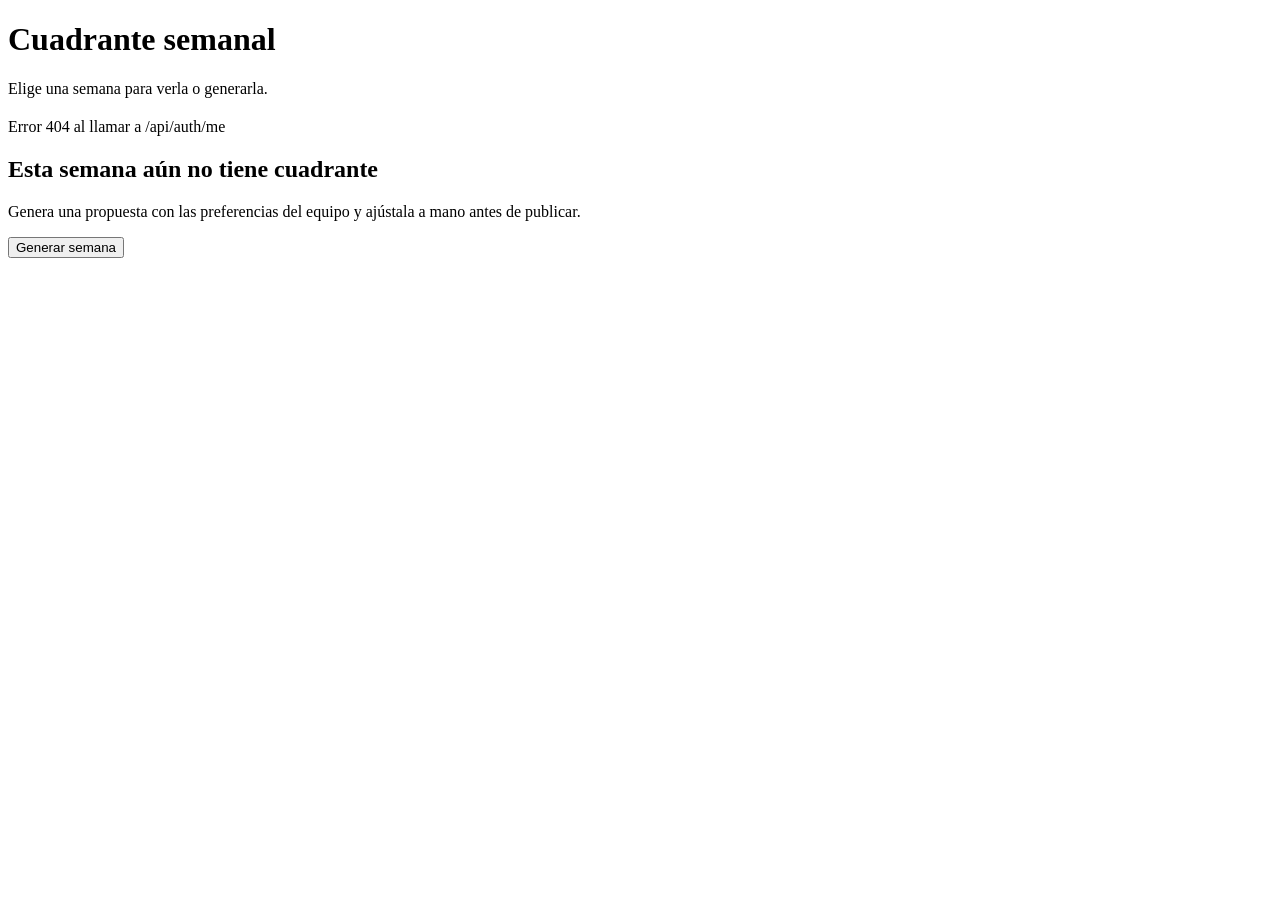
==== commit 1cb8bc2c: "feat(dashboard): show the week at a glance and share the band maths The panel now answers the questi" ====
--- a/src/main/resources/static/index.html
+++ b/src/main/resources/static/index.html
@@ -3,86 +3,164 @@
 <head>
     <meta charset="UTF-8">
     <meta name="viewport" content="width=device-width, initial-scale=1.0">
-    <title>Turnos · Cuadrante</title>
+    <title>RotaTeam · Cuadrante</title>
     <link rel="preconnect" href="https://fonts.googleapis.com">
     <link rel="preconnect" href="https://fonts.gstatic.com" crossorigin>
     <link href="https://fonts.googleapis.com/css2?family=Inter:wght@300;400;500;600&display=swap" rel="stylesheet">
-    <link rel="stylesheet" href="css/design-system.css">
+    <link rel="stylesheet" href="/css/design-system.css">
 </head>
 <body>
-    <header id="shell-topbar"></header>
+    <div class="sidebar" id="shell-nav"></div>
 
-    <main class="page">
+    <main class="page stack-6">
         <div class="row-between">
-            <h1>Cuadrante semanal</h1>
-            <div class="page-actions">
-                <span class="pill pill--warn" id="status-badge" hidden><span class="mark mark--dot"></span><span id="status-txt">Borrador</span></span>
-                <button class="btn btn--primary" id="generate-button" type="button">Generar semana</button>
-                <button class="btn btn--primary" id="publish-button" type="button" hidden>Publicar</button>
-                <button class="btn btn--secondary" id="print-button" type="button" hidden>Imprimir / PDF</button>
+            <div class="stack-2">
+                <h1>Cuadrante semanal</h1>
+                <p class="text-lead" id="board-sub">Elige una semana para verla o generarla.</p>
+            </div>
+            <div class="row-actions no-print">
+                <button type="button" class="btn btn--secondary" id="print-button" hidden>Imprimir</button>
+                <button type="button" class="btn btn--secondary" id="notify-button" hidden>Avisar al equipo</button>
+                <button type="button" class="btn btn--secondary" id="whatsapp-button" hidden>Compartir en WhatsApp</button>
+                <button type="button" class="btn btn--secondary" id="lastminute-button" hidden>Cambios de última hora</button>
+                <button type="button" class="btn btn--primary" id="publish-button" hidden>Publicar</button>
             </div>
         </div>
 
-        <div class="row-between" style="margin-top:22px">
-            <div class="week-nav">
-                <button class="btn btn--secondary btn--icon" id="wk-prev" type="button" aria-label="Semana anterior">
-                    <svg width="16" height="16" viewBox="0 0 24 24" fill="none" stroke="currentColor" stroke-width="2.2" stroke-linecap="round"><path d="M15 6l-6 6 6 6"/></svg>
-                </button>
-                <div class="week-fields">
-                    Semana
-                    <input type="number" id="iso-week-input" min="1" max="53" class="input--week" aria-label="Semana ISO">
-                    ·
-                    <input type="number" id="iso-year-input" min="2000" class="input--year" aria-label="Año ISO">
-                    <span class="week-range" id="wk-sub"></span>
-                </div>
-                <button class="btn btn--secondary btn--icon" id="wk-next" type="button" aria-label="Semana siguiente">
-                    <svg width="16" height="16" viewBox="0 0 24 24" fill="none" stroke="currentColor" stroke-width="2.2" stroke-linecap="round"><path d="M9 6l6 6-6 6"/></svg>
-                </button>
-            </div>
-            <p class="text-secondary" id="board-sub">Elige un venue y una semana para ver o generar su cuadrante.</p>
+        <!-- Cabecera que solo sale en el papel: en pantalla ya está en el h1 y en la barra. -->
+        <div class="print-only stack-2">
+            <h2 id="print-title"></h2>
+            <p class="text-secondary" id="print-subtitle"></p>
         </div>
 
-        <div id="print-header" class="print-header">
-            <h1 id="print-title"></h1>
-            <p id="print-subtitle"></p>
-        </div>
+        <p id="status-message" class="notice" role="status" hidden></p>
 
-        <div id="board-body" style="display:none;margin-top:22px">
-            <div class="schedule-grid-wrap" id="table-wrap">
-                <table class="schedule-grid" id="schedule-table">
-                    <thead><tr id="schedule-head-row"></tr></thead>
-                    <tbody id="schedule-body"></tbody>
-                </table>
+        <!-- Los huecos sin cubrir van arriba del cuadrante, nunca escondidos en una fila. -->
+        <section class="stack-3" id="coverage-section" hidden>
+            <h2>Huecos sin cubrir</h2>
+            <div class="stack-3" id="coverage-list"></div>
+        </section>
+
+        <!-- El cuadrante primero: es a lo que se viene a esta pantalla. Los mandos, debajo. -->
+        <div id="board-body" hidden class="stack-6">
+            <div class="board-split">
+                <section class="surface stack-4">
+                    <h2 class="sr-only">Turnos de la semana</h2>
+                    <div class="rota-wrap">
+                        <table class="rota" id="schedule-table">
+                            <thead><tr id="schedule-head-row"></tr></thead>
+                            <tbody id="schedule-body"></tbody>
+                        </table>
+                    </div>
+                    <p class="text-caption no-print" id="grid-hint">Pulsa una celda para cambiar el turno de esa persona ese día.</p>
+                </section>
+
+                <!-- Peticiones sueltas, al lado del cuadrante: se escriben y se aplican al momento. -->
+                <section class="surface stack-4 no-print" id="requests-section">
+                    <div class="stack-2">
+                        <h2>Peticiones</h2>
+                        <p class="text-secondary">Una por línea, con el formato <b>Nombre: turno día</b>.</p>
+                    </div>
+                    <div class="field">
+                        <label class="label sr-only" for="requests-input">Peticiones</label>
+                        <textarea class="textarea" id="requests-input" rows="5" placeholder="Ana: tarde jueves&#10;Javier: libre sábado"></textarea>
+                        <p class="hint" id="requests-hint"></p>
+                    </div>
+                    <div id="requests-preview" class="stack-2"></div>
+                    <div class="row-actions">
+                        <button type="button" class="btn btn--secondary btn--sm" id="requests-check">Comprobar</button>
+                        <button type="button" class="btn btn--primary btn--sm" id="requests-apply" disabled>Aplicar</button>
+                    </div>
+                </section>
             </div>
 
-            <div class="stack-3" id="coverage-list" style="margin-top:22px"></div>
-
-            <section id="equity-section" style="margin-top:22px" hidden>
-                <h3>Equidad de turnos malos</h3>
-                <p class="text-caption" style="margin-top:4px">Viernes y sábado noche, domingos y festivos repartidos entre el equipo (últimas 4 semanas).</p>
-                <div class="surface" style="margin-top:12px;padding:0 24px">
-                    <table class="table">
-                        <thead><tr><th scope="col">Persona</th><th scope="col" class="right">Turnos malos</th></tr></thead>
-                        <tbody id="equity-table-body"></tbody>
+            <section class="surface stack-4 no-print" id="coverage-summary-section">
+                <div class="stack-2">
+                    <h2>Gente por franja</h2>
+                    <p class="text-secondary">Cuántas personas hay cada día en cada tramo del horario.</p>
+                </div>
+                <div class="rota-wrap">
+                    <table class="rota" id="band-table">
+                        <thead><tr id="band-head-row"></tr></thead>
+                        <tbody id="band-body"></tbody>
                     </table>
                 </div>
             </section>
+
+            <section class="surface stack-4 no-print">
+                <div class="row-between">
+                    <h2>Qué semana</h2>
+                    <span class="pill pill--off" id="status-badge" hidden>
+                        <span class="mark mark--ring" id="status-mark"></span>
+                        <span id="status-txt">Sin generar</span>
+                    </span>
+                </div>
+
+                <form id="week-form">
+                    <div class="field">
+                        <label class="label" for="iso-week-input">Semana del año</label>
+                        <input class="input" type="number" id="iso-week-input" min="1" max="53" required>
+                    </div>
+                    <div class="field">
+                        <label class="label" for="iso-year-input">Año</label>
+                        <input class="input" type="number" id="iso-year-input" min="2000" required>
+                    </div>
+                    <div class="row-actions" style="margin-top:var(--s-5)">
+                        <button type="button" class="btn btn--secondary btn--sm" id="wk-prev">Semana anterior</button>
+                        <button type="button" class="btn btn--secondary btn--sm" id="wk-next">Semana siguiente</button>
+                        <button type="submit" class="btn btn--secondary btn--sm">Ver semana</button>
+                    </div>
+                </form>
+            </section>
+
+            <section class="surface stack-4 no-print" id="equity-section" hidden>
+                <div class="stack-2">
+                    <h2>Reparto de turnos malos</h2>
+                    <p class="text-secondary">Noches de viernes y sábado, domingos y festivos, contando también las tres semanas anteriores.</p>
+                </div>
+                <table class="table">
+                    <thead>
+                        <tr>
+                            <th scope="col">Persona</th>
+                            <th scope="col" class="right">Turnos malos esta semana</th>
+                        </tr>
+                    </thead>
+                    <tbody id="equity-list"></tbody>
+                </table>
+            </section>
         </div>
 
-        <div class="empty" id="empty-state" style="margin-top:22px">
-            <h3 id="empty-heading">Esta semana aún no tiene cuadrante</h3>
-            <p>Genera una propuesta a partir de las preferencias del equipo y ajústala a mano antes de publicar.</p>
-            <button class="btn btn--primary" id="empty-generate-button" type="button">Generar semana</button>
-        </div>
+        <!-- Con el cuadrante sin generar, los mandos de semana viven en el estado vacío. -->
+        <section class="surface stack-4 no-print" id="empty-week-picker" hidden>
+            <h2>Qué semana</h2>
+            <form id="empty-week-form">
+                <div class="field">
+                    <label class="label" for="empty-week-input">Semana del año</label>
+                    <input class="input" type="number" id="empty-week-input" min="1" max="53" required>
+                </div>
+                <div class="field">
+                    <label class="label" for="empty-year-input">Año</label>
+                    <input class="input" type="number" id="empty-year-input" min="2000" required>
+                </div>
+                <div class="row-actions" style="margin-top:var(--s-5)">
+                    <button type="submit" class="btn btn--secondary btn--sm">Ver semana</button>
+                </div>
+            </form>
+        </section>
+
+        <section class="surface no-print" id="empty-state">
+            <div class="empty">
+                <h2>Esta semana aún no tiene cuadrante</h2>
+                <p>Genera una propuesta con las preferencias del equipo y ajústala a mano antes de publicar.</p>
+                <button type="button" class="btn btn--primary" id="empty-generate-button">Generar semana</button>
+            </div>
+        </section>
     </main>
 
-    <div class="shift-popover" id="pop">
-        <div class="pop-heading">Asignar turno</div>
-        <div id="pop-options"></div>
-    </div>
-
-    <script src="js/toast.js"></script>
+    <script src="js/notice.js"></script>
+    <script src="js/modal.js"></script>
     <script src="js/shell.js"></script>
+    <script src="js/bands.js"></script>
     <script src="js/schedule.js"></script>
 </body>
 </html>
